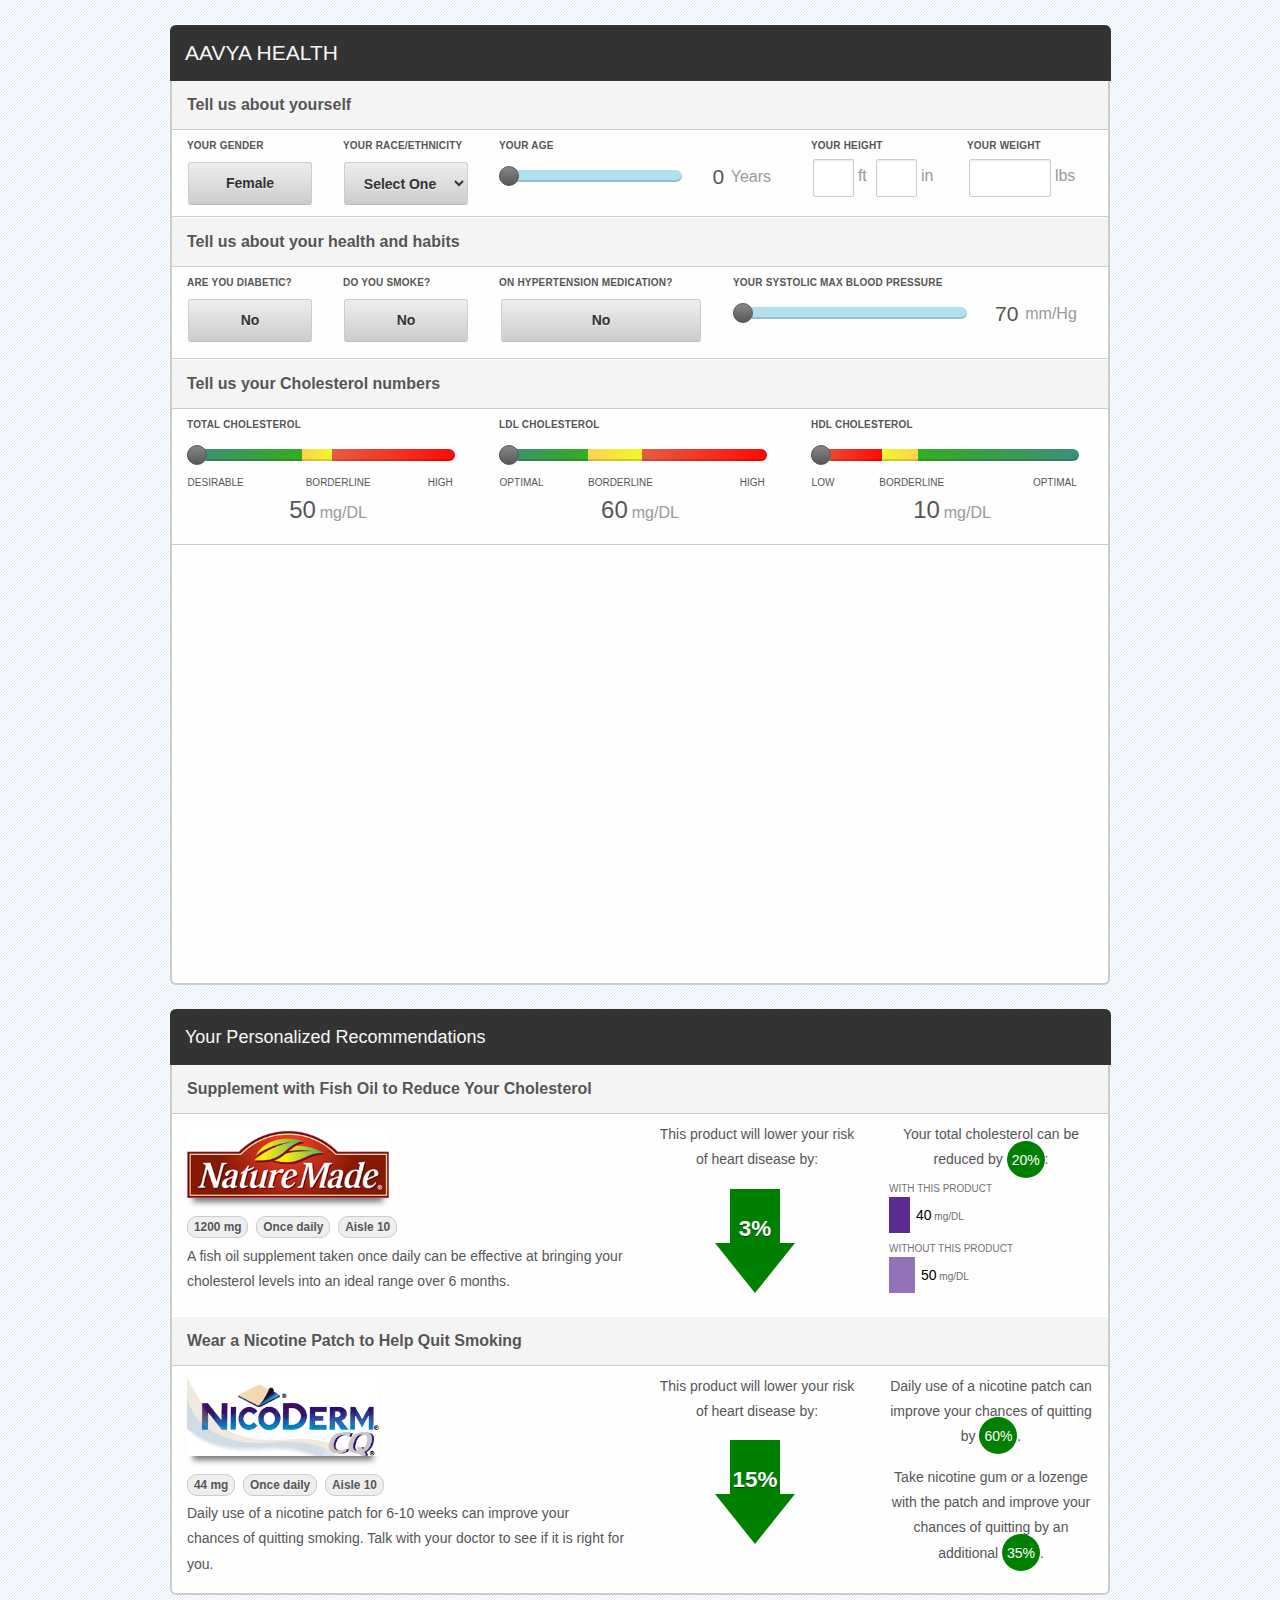
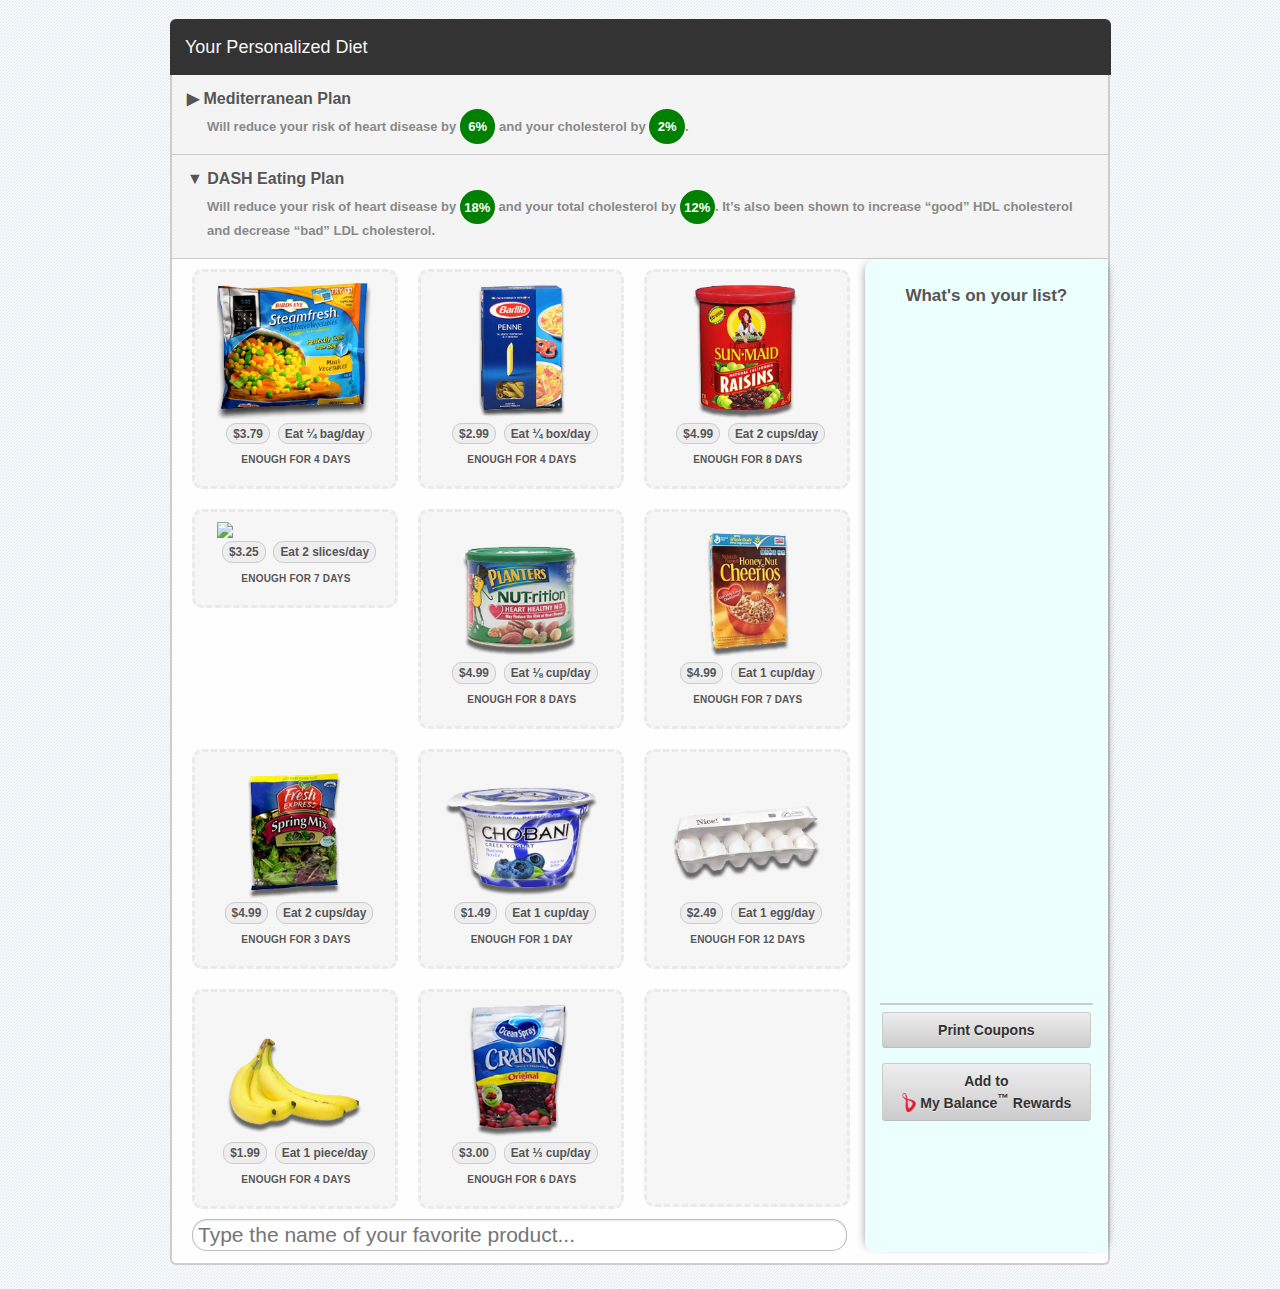
==== index-new.html @ 197fc244 "Multiple changes" ====
<!doctype html>
<html lang="en">
<head>
    <meta charset="utf-8">
    <meta name="viewport" content="width=device-width">
    <title>Aavya Health</title>
    <link rel="stylesheet" href="css/foundation1.css">
    <link rel="stylesheet" href="css/TangleKit.css">
    <link rel="stylesheet" href="css/typography.css">
</head>
<body>
    <div class="row">
        <div class="twelve columns" id="info">
            <div class="row meta">
                <h1 class="twelve columns" style="width:100.5%">Aavya Health</h1>
                <h3 class="twelve columns">Tell us about yourself</h3>
                <div class="two columns gender">
                    <h6>Your Gender</h6>
                    <p class="tac">
                        <span class="TKToggle TKSwitch" data-var="gender">
                            <span>Male</span>
                            <span>Female</span>
                        </span>
                    </p>
                </div>
                <div class="two columns ethnicity">
                    <h6>Your Race/Ethnicity</h6>
                    <select class="TKToggle TKDropDown">
                        <option value="">Select One</option>
                        <option value="caucasian">White/Caucasian</option>
                        <option value="black">Black/African American</option>
                        <option value="asianindian">Asian Indian</option>
                        <option value="japanese">Japanese</option>
                        <option value="chinese">Chinese</option>
                        <option value="korean">Korean</option>
                        <option value="amerindian">American Indian or Alaska Native</option>
                        <option value="nathawaiian">Native Hawaiian</option>
                        <option value="guamchom">Guamanian or Chamorro</option>
                    </select>
                </div>
                <div class="four columns age">
                    <h6>Your Age</h6>
                    <div id="aslider" class="slider">
                        <div class="knob"></div>
                    </div>
                    <span id="age" data-var="age">42</span><span class="gray">Years</span>
                </div>
                <div class="two columns height">
                    <h6>Your Height</h6>
                    <p class="six columns">
                        <span data-var="ht-ft" class="TKNumberField htft"> <span class="dim6" style="position:relative;top:-8px">ft</span></span>
                    </p>
                    <p class="six columns">
                        <span data-var="ht-in" class="TKNumberField htin"> <span class="dim6" style="position:relative;top:-8px">in</span></span>
                    </p>
                </div>
                <div class="two column weight">
                    <h6>Your Weight</h6>
                    <p>
                        <span data-var="wt" class="TKNumberField wt"> <span class="dim6" style="position:relative;top:-8px">lbs</span></span>
                    </p>
                </div>
            </div>

            <div class="row health-meta">
                <h3 class="twelve columns">Tell us about your health and habits</h3>
                <div class="two columns diabetic">
                    <h6>Are you Diabetic?</h6>
                    <p class="tac">
                        <span class="TKToggle TKSwitch" data-var="diabetic">
                            <span>No</span>
                            <span>Yes</span>
                        </span>
                    </p>
                </div>
                <div class="two columns smoker">
                    <h6>Do you Smoke?</h6>
                    <p class="tac">
                        <span class="TKToggle TKSwitch" data-var="smoker">
                            <span>No</span>
                            <span>Yes</span>
                        </span>
                    </p>
                </div>
                <div class="three columns medication">
                    <h6>On Hypertension medication?</h6>
                    <p class="tac">
                        <span class="TKToggle TKSwitch" data-var="bptreated">
                            <span>No</span>
                            <span>Yes</span>
                        </span>
                    </p>
                </div>
                <div class="five columns maxbp">
                    <h6>Your Systolic Max Blood Pressure</h6>
                    <div id="bslider" class="slider">
                        <div class="knob"></div>
                    </div>
                    <span id="bp" data-var="bp">120</span><span class="gray">mm/Hg</span>
                </div>
            </div>

            <div class="row cholesterol-meta">
                <h3 class="twelve columns">Tell us your Cholesterol numbers</h3>
                <div class="four columns t-chol">
                    <h6>Total Cholesterol</h6>
                    <div class="slider" id="tslider">
                        <div class="knob"></div>
                        <div class="al">
                            <p>Desirable</p>
                        </div>
                        <div class="tb">
                            <p>Borderline</p>
                        </div>
                        <div class="ar">
                            <p>High</p>
                        </div>
                    </div>
                    <p class="tac">
                        <span data-var="totalchol" id="tchol">81</span>
                        <span class="dim6">mg/DL</span>
                    </p>
                </div>
                <div class="four columns ldl">
                    <h6>LDL Cholesterol</h6>
                    <div class="slider" id="lslider">
                        <div class="knob"></div>
                        <div class="al">
                            <p>Optimal</p>
                        </div>
                        <div class="lb">
                            <p>Borderline</p>
                        </div>
                        <div class="ar">
                            <p>High</p>
                        </div>
                    </div>
                    <p class="tac">
                        <span data-var="ldl" id="lchol">81</span>
                        <span class="dim6">mg/DL</span>
                    </p>
                </div>
                <div class="four columns hdl">
                    <h6>HDL Cholesterol</h6>
                    <div class="slider" id="hslider">
                        <div class="knob"></div>
                        <div class="ar">
                            <p>Optimal</p>
                        </div>
                        <div class="hb">
                            <p>Borderline</p>
                        </div>
                        <div class="al">
                            <p>Low</p>
                        </div>
                    </div>
                    <p class="tac">
                        <span data-var="hdl" id="hchol">81</span>
                        <span class="dim6">mg/DL</span>
                    </p>
                </div>
            </div>
            <div class="row results" id="theresults">
                <h3 class="twelve columns">Your Health Results</h3>
                <div class="twelve columns">
                    <div class="row">
                        <div class="seven columns centered">
                            <p class="subheading tac">You have a <span data-var="risk"></span>% risk of having a heart attack or stroke in the next 10 years.</p>
                            <div class="round MWScaledown" data-var="radius">
                                <div id="risk" class="MWScaleup" data-var="fsize">
                                  <span data-var="risk">%</span>
                                </div>
                            </div>
                        </div>
                    </div><!-- /.row -->
                    <div class="row mtl recos">
                        <div class="three columns lowrisk">
                            <div id="bpr" class="habits">
                                <h6>Your risk would be:</h6>
                                <div class="round MWScaledown" data-var="bpradius">
                                    <div id="bprisk" class="MWScaleup" data-var="bpfsize">
                                        <span data-var="bprisk">%</span>
                                    </div>
                                </div>
                                <p class="tac mtl">If you lower your blood pressure.</p>
                                <p class="tac">Alcohol increases blood pressure. Limit alcohol intake to one or two drinks per day</p>
                            </div>
                        </div>
                        <div class="three columns lowrisk">
                            <div id="chr" class="habits">
                                <h6>Your risk would be:</h6>
                                <div class="round MWScaledown" data-var="chradius">
                                    <div id="chrisk" class="MWScaleup" data-var="chfsize">
                                        <span data-var="chrisk">%</span>
                                    </div>
                                </div>
                                <p class="tac mtl">If you lower your cholesterol.</p>
                                <p class="tac">High cholesterol can cause plaques to develop in your blood vessels, increasing the risk of a heart attack or stroke. You can control your cholesterol with diet and medications.</p>
                            </div>
                        </div>
                        <div class="three columns lowrisk">
                            <div id="t3r" class="habits">
                                <h6>Your risk would be:</h6>
                                <div class="round MWScaledown" data-var="t3radius">
                                    <div id="t3risk" class="MWScaleup" data-var="t3fsize">
                                        <span data-var="t3risk">%</span>
                                    </div>
                                </div>
                                <p class="tac mtl">Exercising 4 times a week can help you lose weight, which will help reduce your blood pressure.</p>
                            </div>
                        </div>
                        <div class="three columns lowrisk">
                            <div id="nsr" class="habits">
                                <h6>Your risk would be:</h6>
                                    <div class="round MWScaledown" data-var="nsradius">
                                    <div id="nsrisk" class="MWScaleup" data-var="nsfsize">
                                        <span data-var="nsrisk">%</span>
                                    </div>
                                </div>
                                <p class="tac mtl">If you quit smoking.</p>
                                <p class="tac">Cigarette smoke contains chemicals that directly damage your blood vessels. This damage places you at a greater risk of heart attack or stroke.</p>
                            </div>
                        </div>
                    </div><!-- /.row -->
                </div>
            </div><!-- /.results -->
            <div class="row stack-up" id="stackup">
                <h3 class="twelve columns">Here&rsquo;s how you stack up against people your age</h3>
                <div class="twelve columns">
                    <div class="four columns tc">
                        <h6>Total Cholesterol</h6>
                    </div>
                    <div class="four columns lc">
                        <h6>LDL Cholesterol</h6>
                    </div>
                    <div class="four columns hc">
                        <h6>HDL Cholesterol</h6>
                    </div>
                </div>
            </div><!-- /.stack-up -->
        </div>
    </div>
    <div class="row">
        <div class="twelve columns">
            <div class="row">
                <h2 class="twelve columns" style="width:100.5%">Your Personalized Recommendations</h2>
                <h3 class="twelve columns">Supplement with Fish Oil to Reduce Your Cholesterol</h3>
                <div class="twelve columns personal-reco">
                    <div class="row">
                        <div class="six columns">
                            <div class="brand-logo">
                                <img src="img/brands/nature_made.png" width="202" class="box-shadow" />
                            </div>
                            <div class="brand-info">
                                <span class="chiclet bold">1200 mg</span>
                                <span class="chiclet bold">Once daily</span>
                                <span class="chiclet bold">Aisle 10</span>
                            </div>
                            <p>A fish oil supplement taken once daily can be effective at bringing your cholesterol levels into an ideal range over 6 months.</p>
                        </div>
                        <div class="three columns tac">
                            <p>This product will lower your risk of heart disease by:</p>
                            <div class="arrow">
                                <div class="risk-down"></div>
                                <div class="risk-arrow-text">3%</div>
                                <div class="risk-arrow-down"></div>
                            </div>
                        </div>
                        <div class="three columns tac">
                            <p>Your total cholesterol can be reduced by <span class="risk-circle low">20%</span>:</p>
                            <div class="rs"></div>
                        </div>
                    </div>
                </div>
                <h3 class="twelve columns">Wear a Nicotine Patch to Help Quit Smoking</h3>
                <div class="twelve columns personal-reco">
                    <div class="row">
                        <div class="six columns">
                            <div class="brand-logo">
                                <img src="img/brands/nicoderm_cq.gif" width="192" class="box-shadow"/>
                            </div>
                            <div class="brand-info">
                                <span class="chiclet bold">44 mg</span>
                                <span class="chiclet bold">Once daily</span>
                                <span class="chiclet bold">Aisle 10</span>
                            </div>
                            <p>Daily use of a nicotine patch for 6-10 weeks can improve your chances of quitting smoking. Talk with your doctor to see if it is right for you.</p>
                        </div>
                        <div class="three columns tac">
                            <p>This product will lower your risk of heart disease by:</p>
                            <div class="arrow">
                                <div class="risk-down"></div>
                                <div class="risk-arrow-text">15%</div>
                                <div class="risk-arrow-down"></div>
                            </div>
                        </div>
                        <div class="three columns tac">
                            <p>Daily use of a nicotine patch can improve your chances of quitting by <span class="risk-circle low">60%</span>.</p>
                            <p>Take nicotine gum or a lozenge with the patch and improve your chances of quitting by an additional <span class="risk-circle low">35%</span>.</p>
                        </div>
                    </div>
                </div>
            </div><!-- /.row -->
        </div>
    </div>

    <!-- Diet Section -->
    <div class="row">
        <div class="twelve columns">
            <div class="row">
                <h2 class="twelve columns" style="width:100.5%">Your Personalized Diet</h2>
                <h3 class="twelve columns"> &#9654; Mediterranean Plan<br/><p class="diet-benefit">Will reduce your risk of heart disease by <span class="risk-circle-single low">6%</span> and your cholesterol by <span class="risk-circle-single low">2%</span>.</p></h3> 
                <h3 class="twelve columns"> &#9660; DASH Eating Plan<br/><p class="diet-benefit">Will reduce your risk of heart disease by <span class="risk-circle low">18%</span> and your total cholesterol by <span class="risk-circle low">12%</span>. It’s also been shown to increase “good” HDL cholesterol and decrease “bad” LDL cholesterol.</p></h3>
                <div class="twelve columns personal-reco">
                    <div class="row">
                        <div class="columns product-box">
                            <img class="food-product" src="img/products/birdseye_frozenVeg.png"/>
                            <div class="center">
                                <span class="chiclet bold">$3.79</span>
                                <span class="chiclet bold">Eat &frac14; bag/day</span>
                            </div>
                            <h6 class="center daily-allow">Enough for 4 days</h6>
                        </div>
                        <div class="columns product-box">
                            <img class="food-product" src="img/products/barilla_pennePasta.png"/>
                            <div class="center">
                                <span class="chiclet bold">$2.99</span>
                                <span class="chiclet bold">Eat &frac14; box/day</span>
                            </div>
                            <h6 class="center daily-allow">Enough for 4 days</h6>
                        </div>
                        <div class="columns product-box">
                            <img class="food-product" src="img/products/sunmaid_raisins.png"/>
                            <div class="center">
                                <span class="chiclet bold">$4.99</span>
                                <span class="chiclet bold">Eat 2 cups/day</span>
                            </div>
                            <h6 class="center daily-allow">Enough for 8 days</h6>
                        </div>
                        <div class="columns diet-side">
                            <div class="diet-sidebar-section">
                                <h5 class="center" style="padding-bottom:0">What's on your list?</h5>
                                <div id="diet-charts">      
                                </div>
                                <div id="sodium-chart">
                                </div>
                            </div>
                            <div class="diet-sidebar-section">
                                
                                    <span id="printbtn" class="TKToggle" data-var="">
                                        <span style="display: inline;">Print Coupons</span>
                                    </span>
                                    <span id="rewardbutton" class="TKToggle" data-var="">
                                        <span style="display: inline;">Add to<br/><img class="button-img" src="img/brands/walgreens-balance.png" width=15/> My Balance<sup>&#0153;</sup> Rewards</span>

                                    </span>
                              
                            </div>
                        </div>
                    </div>
                    <div class="row">
                        <div class="columns product-box">
                            <img class="food-product" src="img/products/saralee_wholeWheat.png"/>
                            <div class="center">
                                <span class="chiclet bold">$3.25</span>
                                <span class="chiclet bold">Eat 2 slices/day</span>
                            </div>
                            <h6 class="center daily-allow">Enough for 7 days</h6>
                        </div>
                        <div class="columns product-box">
                            <img class="food-product" src="img/products/planters_nutTrition.png"/>
                            <div class="center">
                                <span class="chiclet bold">$4.99</span>
                                <span class="chiclet bold">Eat &frac18; cup/day</span>
                            </div>
                            <h6 class="center daily-allow">Enough for 8 days</h6>
                        </div>
                        <div class="columns product-box">
                            <img class="food-product" src="img/products/honeynutcheerios.png"/>
                            <div class="center">
                                <span class="chiclet bold">$4.99</span>
                                <span class="chiclet bold">Eat 1 cup/day</span>
                            </div>
                            <h6 class="center daily-allow">Enough for 7 days</h6>
                        </div>
                        <div class="columns"></div>
                    </div>
                    <div class="row">
                        <div class="columns product-box">
                            <img class="food-product" src="img/products/freshExpress_springMix.png"/>
                            <div class="center">
                                <span class="chiclet bold">$4.99</span>
                                <span class="chiclet bold">Eat 2 cups/day</span>
                            </div>
                            <h6 class="center daily-allow">Enough for 3 days</h6>
                        </div>
                        <div class="columns product-box">
                            <img class="food-product" src="img/products/chobani_greekYogurt.png"/>
                            <div class="center">
                                <span class="chiclet bold">$1.49</span>
                                <span class="chiclet bold">Eat 1 cup/day</span>
                            </div>
                            <h6 class="center daily-allow">Enough for 1 day</h6>
                        </div>
                        <div class="columns product-box">
                            <img class="food-product" src="img/products/eggs.png"/>
                            <div class="center">
                                <span class="chiclet bold">$2.49</span>
                                <span class="chiclet bold">Eat 1 egg/day</span>
                            </div>
                            <h6 class="center daily-allow">Enough for 12 days</h6>
                        </div>
                        <div class="columns"></div>
                    </div>
                    <div class="row">
                        <div class="columns product-box">
                            <img class="food-product" src="img/products/bananas.png"/>
                            <div class="center">
                                <span class="chiclet bold">$1.99</span>
                                <span class="chiclet bold">Eat 1 piece/day</span>
                            </div>
                            <h6 class="center daily-allow">Enough for 4 days</h6>
                        </div>
                        <div class="columns product-box">
                            <img class="food-product" src="img/products/oceanSpray_craisins.png"/>
                            <div class="center">
                                <span class="chiclet bold">$3.00</span>
                                <span class="chiclet bold">Eat &frac13; cup/day</span>
                            </div>
                            <h6 class="center daily-allow">Enough for 6 days</h6>
                        </div>
                        <div class="columns product-box prod-placeholder">
                            
                        </div>
                        <div class="columns"></div>
                    </div>
                    <div class="row">
                        <input type="text" id="autoproduct" name"autoproduct" placeholder="Type the name of your favorite product..."/>
                    </div>
                </div>
                </div>
            </div><!-- /.row -->
        </div>
    </div>

    <!-- Included JS Files -->
    <script src="js/Tangle.js"></script>
    <script src="js/mootools.js"></script>
    <script src="js/scrollspy.js"></script>
    <script src="js/Class.Binds.js"></script>
    <script src="js/Drag/Drag.js"></script>
    <script src="js/Drag/Drag.Move.js"></script>
    <script src="js/Drag/Slider.js"></script>
    <script src="js/Drag/Sortables.js"></script>
    <script src="js/Element.Measure.js"></script>
    <script src="js/Mdrag.js"></script>
    <script src="js/Mslider.js"></script>
    <script src="js/sprintf.js"></script>
    <script src="js/BVTouchable.js"></script>
    <script src="js/TangleKit.js"></script>
    <script src="js/d3.v2.min.js"></script>
    <script src="js/aavya.js"></script>
</body>
</html>
---- css/foundation1.css ----
* {
  -webkit-box-sizing: border-box;
  -moz-box-sizing: border-box;
  box-sizing: border-box;
}

html {
  font-size: 62.5%;
}

body {
  /* background: url('http://www.baselineme.com/8') center top repeat #fdfdfd; */
  background: url("[data-uri]") repeat transparent;
  font-family: "Helvetica Neue", "HelveticaNeue", Helvetica, Arial, "Lucida Grande", sans-serif;
  font-size: 16px;
  font-size: 1.6 rem;
  line-height: 1.3;
  color: #555;
  position: relative;
  -webkit-font-smoothing: antialiased;
}

a {
  color: #2ba6cb;
  text-decoration: none;
  line-height: inherit;
}

a:hover {
  color: #2795b6;
}

a:focus {
  color: #2ba6cb;
  outline: none;
}

p a, p a:visited {
  line-height: inherit;
}

.left {
  float: left;
}

.right {
  float: right;
}

.text-left {
  text-align: left;
}

.text-right {
  text-align: right;
}

.text-center {
  text-align: center;
}

.hide {
  display: none;
}

.highlight {
  background: #ffff99;
}

#googlemap img, object, embed {
  max-width: none;
}

#map_canvas embed {
  max-width: none;
}

#map_canvas img {
  max-width: none;
}

#map_canvas object {
  max-width: none;
}

body, div, dl, dt, dd, ul, ol, li, h1, h2, h3, h4, h5, h6, pre, form, fieldset, p, blockquote, th, td {
  margin: 0;
  padding: 0;
  font-size: 14px;
}

p {
  font-size: 14px;
  line-height: 1.8;
  margin-bottom: 17px;
}

p.lead {
  font-size: 17.5px;
  line-height: 1.6;
  margin-bottom: 17px;
}

p img.left, p img {
  margin: 17px;
  margin-left: 0;
}

p img.right {
  margin: 17px;
  margin-right: 0;
}

aside p {
  font-size: 13px;
  line-height: 1.35;
  font-style: italic;
}

h1, h2, h3, h4, h5, h6 {
  text-rendering: optimizeLegibility;
  line-height: 1.1;
  margin-bottom: 14px;
  margin-top: 14px;
}

h1 small, h2 small, h3 small, h4 small, h5 small, h6 small {
  font-size: 60%;
  color: #888;
  line-height: 0;
}

h1 {
  font-size: 44px;
}

h2 {
  font-size: 37px;
}

h3 {
  font-size: 27px;
}

h4 {
  font-size: 23px;
}

h5 {
  font-size: 17px;
}

h6 {
  font-size: 14px;
}

hr {
  border: solid #ddd;
  border-width: 1px 0 0;
  clear: both;
  margin: 22px 0 21px;
  height: 0;
}

.subheader {
  line-height: 1.3;
  color: #777;
  font-weight: 300;
  margin-bottom: 17px;
}

em, i {
  font-style: italic;
  line-height: inherit;
}

strong, b {
  font-weight: bold;
  line-height: inherit;
}

small {
  font-size: 60%;
  line-height: inherit;
}

code {
  font-weight: bold;
  background: #ffff99;
}

/* Lists ---------------------- */
/* line 43, /var/www/foundation_generator/shared/bundle/ruby/1.9.1/bundler/gems/foundation-a6e45645cf38/stylesheets/foundation/typography.scss */
ul, ol {
  font-size: 14px;
  line-height: 1.6;
  margin-bottom: 17px;
  list-style-position: inside;
}

/* line 44, /var/www/foundation_generator/shared/bundle/ruby/1.9.1/bundler/gems/foundation-a6e45645cf38/stylesheets/foundation/typography.scss */
ul.square, ul.circle, ul.disc {
  margin-left: 17px;
}

/* line 45, /var/www/foundation_generator/shared/bundle/ruby/1.9.1/bundler/gems/foundation-a6e45645cf38/stylesheets/foundation/typography.scss */
ul.square {
  list-style-type: square;
}

/* line 46, /var/www/foundation_generator/shared/bundle/ruby/1.9.1/bundler/gems/foundation-a6e45645cf38/stylesheets/foundation/typography.scss */
ul.circle {
  list-style-type: circle;
}

/* line 47, /var/www/foundation_generator/shared/bundle/ruby/1.9.1/bundler/gems/foundation-a6e45645cf38/stylesheets/foundation/typography.scss */
ul.disc {
  list-style-type: disc;
}

/* line 48, /var/www/foundation_generator/shared/bundle/ruby/1.9.1/bundler/gems/foundation-a6e45645cf38/stylesheets/foundation/typography.scss */
ul.no-bullet {
  list-style: none;
}

/* line 49, /var/www/foundation_generator/shared/bundle/ruby/1.9.1/bundler/gems/foundation-a6e45645cf38/stylesheets/foundation/typography.scss */
ul.large li {
  line-height: 21px;
}

/* Blockquotes ---------------------- */
/* line 52, /var/www/foundation_generator/shared/bundle/ruby/1.9.1/bundler/gems/foundation-a6e45645cf38/stylesheets/foundation/typography.scss */
blockquote, blockquote p {
  line-height: 1.5;
  color: #777;
}

/* line 53, /var/www/foundation_generator/shared/bundle/ruby/1.9.1/bundler/gems/foundation-a6e45645cf38/stylesheets/foundation/typography.scss */
blockquote {
  margin: 0 0 17px;
  padding: 9px 20px 0 19px;
  border-left: 1px solid #ddd;
}

/* line 54, /var/www/foundation_generator/shared/bundle/ruby/1.9.1/bundler/gems/foundation-a6e45645cf38/stylesheets/foundation/typography.scss */
blockquote cite {
  display: block;
  font-size: 13px;
  color: #555;
}

/* line 55, /var/www/foundation_generator/shared/bundle/ruby/1.9.1/bundler/gems/foundation-a6e45645cf38/stylesheets/foundation/typography.scss */
blockquote cite:before {
  content: "\2014 \0020";
}

/* line 56, /var/www/foundation_generator/shared/bundle/ruby/1.9.1/bundler/gems/foundation-a6e45645cf38/stylesheets/foundation/typography.scss */
blockquote cite a, blockquote cite a:visited {
  color: #555;
}

/* line 58, /var/www/foundation_generator/shared/bundle/ruby/1.9.1/bundler/gems/foundation-a6e45645cf38/stylesheets/foundation/typography.scss */
abbr, acronym {
  text-transform: uppercase;
  font-size: 90%;
  color: #222;
  border-bottom: 1px solid #ddd;
  cursor: help;
}

/* line 59, /var/www/foundation_generator/shared/bundle/ruby/1.9.1/bundler/gems/foundation-a6e45645cf38/stylesheets/foundation/typography.scss */
abbr {
  text-transform: none;
}

/*
 * Print styles.
 *
 * Inlined to avoid required HTTP connection: www.phpied.com/delay-loading-your-print-css/
 * Credit to Paul Irish and HTML5 Boilerplate (html5boilerplate.com)
*/
/* line 67, /var/www/foundation_generator/shared/bundle/ruby/1.9.1/bundler/gems/foundation-a6e45645cf38/stylesheets/foundation/typography.scss */
.print-only {
  display: none !important;
}

@media print {
  /* line 69, /var/www/foundation_generator/shared/bundle/ruby/1.9.1/bundler/gems/foundation-a6e45645cf38/stylesheets/foundation/typography.scss */
  * {
    background: transparent !important;
    color: black !important;
    box-shadow: none !important;
    text-shadow: none !important;
    filter: none !important;
    -ms-filter: none !important;
  }

  /* Black prints faster: h5bp.com/s */
  /* line 70, /var/www/foundation_generator/shared/bundle/ruby/1.9.1/bundler/gems/foundation-a6e45645cf38/stylesheets/foundation/typography.scss */
  a, a:visited {
    text-decoration: underline;
  }

  /* line 71, /var/www/foundation_generator/shared/bundle/ruby/1.9.1/bundler/gems/foundation-a6e45645cf38/stylesheets/foundation/typography.scss */
  a[href]:after {
    content: " (" attr(href) ")";
  }

  /* line 72, /var/www/foundation_generator/shared/bundle/ruby/1.9.1/bundler/gems/foundation-a6e45645cf38/stylesheets/foundation/typography.scss */
  abbr[title]:after {
    content: " (" attr(title) ")";
  }

  /* line 73, /var/www/foundation_generator/shared/bundle/ruby/1.9.1/bundler/gems/foundation-a6e45645cf38/stylesheets/foundation/typography.scss */
  .ir a:after, a[href^="javascript:"]:after, a[href^="#"]:after {
    content: "";
  }

  /* Don't show links for images, or javascript/internal links */
  /* line 74, /var/www/foundation_generator/shared/bundle/ruby/1.9.1/bundler/gems/foundation-a6e45645cf38/stylesheets/foundation/typography.scss */
  pre, blockquote {
    border: 1px solid #999;
    page-break-inside: avoid;
  }

  /* line 75, /var/www/foundation_generator/shared/bundle/ruby/1.9.1/bundler/gems/foundation-a6e45645cf38/stylesheets/foundation/typography.scss */
  thead {
    display: table-header-group;
  }

  /* h5bp.com/t */
  /* line 76, /var/www/foundation_generator/shared/bundle/ruby/1.9.1/bundler/gems/foundation-a6e45645cf38/stylesheets/foundation/typography.scss */
  tr, img {
    page-break-inside: avoid;
  }

  /* line 77, /var/www/foundation_generator/shared/bundle/ruby/1.9.1/bundler/gems/foundation-a6e45645cf38/stylesheets/foundation/typography.scss */
  img {
    max-width: 100% !important;
  }

  @page {
    margin: 0.5cm;
}

  /* line 79, /var/www/foundation_generator/shared/bundle/ruby/1.9.1/bundler/gems/foundation-a6e45645cf38/stylesheets/foundation/typography.scss */
  p, h2, h3 {
    orphans: 3;
    widows: 3;
  }

  /* line 80, /var/www/foundation_generator/shared/bundle/ruby/1.9.1/bundler/gems/foundation-a6e45645cf38/stylesheets/foundation/typography.scss */
  h2, h3 {
    page-break-after: avoid;
  }

  /* line 81, /var/www/foundation_generator/shared/bundle/ruby/1.9.1/bundler/gems/foundation-a6e45645cf38/stylesheets/foundation/typography.scss */
  .hide-on-print {
    display: none !important;
  }

  /* line 82, /var/www/foundation_generator/shared/bundle/ruby/1.9.1/bundler/gems/foundation-a6e45645cf38/stylesheets/foundation/typography.scss */
  .print-only {
    display: block !important;
  }
}
/* The Grid ---------------------- */
/* line 7, /var/www/foundation_generator/shared/bundle/ruby/1.9.1/bundler/gems/foundation-a6e45645cf38/stylesheets/foundation/grid.scss */
.row {
  width: 940px;
  max-width: 100%;
  min-width: 767px;
  margin: 0 auto;
}
/* line 8, /var/www/foundation_generator/shared/bundle/ruby/1.9.1/bundler/gems/foundation-a6e45645cf38/stylesheets/foundation/grid.scss */
.row .row {
  width: auto;
  max-width: none;
  min-width: 0;
  margin: 0 -15px;
}
/* line 11, /var/www/foundation_generator/shared/bundle/ruby/1.9.1/bundler/gems/foundation-a6e45645cf38/stylesheets/foundation/grid.scss */
.row.collapse .column, .row.collapse .columns {
  padding: 0;
}
/* line 13, /var/www/foundation_generator/shared/bundle/ruby/1.9.1/bundler/gems/foundation-a6e45645cf38/stylesheets/foundation/grid.scss */
.row .row {
  width: auto;
  max-width: none;
  min-width: 0;
  margin: 0 -15px;
}
/* line 14, /var/www/foundation_generator/shared/bundle/ruby/1.9.1/bundler/gems/foundation-a6e45645cf38/stylesheets/foundation/grid.scss */
.row .row.collapse {
  margin: 0;
}

/* line 18, /var/www/foundation_generator/shared/bundle/ruby/1.9.1/bundler/gems/foundation-a6e45645cf38/stylesheets/foundation/grid.scss */
.column, .columns {
  float: left;
  min-height: 1px;
  padding: 0 15px;
  position: relative;
}
/* line 19, /var/www/foundation_generator/shared/bundle/ruby/1.9.1/bundler/gems/foundation-a6e45645cf38/stylesheets/foundation/grid.scss */
.column.centered, .columns.centered {
  float: none;
  margin: 0 auto;
}

/* line 22, /var/www/foundation_generator/shared/bundle/ruby/1.9.1/bundler/gems/foundation-a6e45645cf38/stylesheets/foundation/grid.scss */
[class*="column"] + [class*="column"]:last-child {
  float: right;
}

/* line 23, /var/www/foundation_generator/shared/bundle/ruby/1.9.1/bundler/gems/foundation-a6e45645cf38/stylesheets/foundation/grid.scss */
[class*="column"] + [class*="column"].end {
  float: left;
}

/* line 28, /var/www/foundation_generator/shared/bundle/ruby/1.9.1/bundler/gems/foundation-a6e45645cf38/stylesheets/foundation/grid.scss */
.row .one {
  width: 8.333%;
}

/* line 28, /var/www/foundation_generator/shared/bundle/ruby/1.9.1/bundler/gems/foundation-a6e45645cf38/stylesheets/foundation/grid.scss */
.row .two {
  width: 16.667%;
}

/* line 28, /var/www/foundation_generator/shared/bundle/ruby/1.9.1/bundler/gems/foundation-a6e45645cf38/stylesheets/foundation/grid.scss */
.row .three {
  width: 25%;
}

/* line 28, /var/www/foundation_generator/shared/bundle/ruby/1.9.1/bundler/gems/foundation-a6e45645cf38/stylesheets/foundation/grid.scss */
.row .four {
  width: 33.333%;
}

/* line 28, /var/www/foundation_generator/shared/bundle/ruby/1.9.1/bundler/gems/foundation-a6e45645cf38/stylesheets/foundation/grid.scss */
.row .five {
  width: 41.667%;
}

/* line 28, /var/www/foundation_generator/shared/bundle/ruby/1.9.1/bundler/gems/foundation-a6e45645cf38/stylesheets/foundation/grid.scss */
.row .six {
  width: 50%;
}

/* line 28, /var/www/foundation_generator/shared/bundle/ruby/1.9.1/bundler/gems/foundation-a6e45645cf38/stylesheets/foundation/grid.scss */
.row .seven {
  width: 58.333%;
}

/* line 28, /var/www/foundation_generator/shared/bundle/ruby/1.9.1/bundler/gems/foundation-a6e45645cf38/stylesheets/foundation/grid.scss */
.row .eight {
  width: 66.667%;
}

/* line 28, /var/www/foundation_generator/shared/bundle/ruby/1.9.1/bundler/gems/foundation-a6e45645cf38/stylesheets/foundation/grid.scss */
.row .nine {
  width: 75%;
}

/* line 28, /var/www/foundation_generator/shared/bundle/ruby/1.9.1/bundler/gems/foundation-a6e45645cf38/stylesheets/foundation/grid.scss */
.row .ten {
  width: 83.333%;
}

/* line 28, /var/www/foundation_generator/shared/bundle/ruby/1.9.1/bundler/gems/foundation-a6e45645cf38/stylesheets/foundation/grid.scss */
.row .eleven {
  width: 91.667%;
}

/* line 28, /var/www/foundation_generator/shared/bundle/ruby/1.9.1/bundler/gems/foundation-a6e45645cf38/stylesheets/foundation/grid.scss */
.row .twelve {
  width: 100%;
}

/* line 35, /var/www/foundation_generator/shared/bundle/ruby/1.9.1/bundler/gems/foundation-a6e45645cf38/stylesheets/foundation/grid.scss */
.row .offset-by-one {
  margin-left: 8.333%;
}

/* line 35, /var/www/foundation_generator/shared/bundle/ruby/1.9.1/bundler/gems/foundation-a6e45645cf38/stylesheets/foundation/grid.scss */
.row .offset-by-two {
  margin-left: 16.667%;
}

/* line 35, /var/www/foundation_generator/shared/bundle/ruby/1.9.1/bundler/gems/foundation-a6e45645cf38/stylesheets/foundation/grid.scss */
.row .offset-by-three {
  margin-left: 25%;
}

/* line 35, /var/www/foundation_generator/shared/bundle/ruby/1.9.1/bundler/gems/foundation-a6e45645cf38/stylesheets/foundation/grid.scss */
.row .offset-by-four {
  margin-left: 33.333%;
}

/* line 35, /var/www/foundation_generator/shared/bundle/ruby/1.9.1/bundler/gems/foundation-a6e45645cf38/stylesheets/foundation/grid.scss */
.row .offset-by-five {
  margin-left: 41.667%;
}

/* line 35, /var/www/foundation_generator/shared/bundle/ruby/1.9.1/bundler/gems/foundation-a6e45645cf38/stylesheets/foundation/grid.scss */
.row .offset-by-six {
  margin-left: 50%;
}

/* line 35, /var/www/foundation_generator/shared/bundle/ruby/1.9.1/bundler/gems/foundation-a6e45645cf38/stylesheets/foundation/grid.scss */
.row .offset-by-seven {
  margin-left: 58.333%;
}

/* line 35, /var/www/foundation_generator/shared/bundle/ruby/1.9.1/bundler/gems/foundation-a6e45645cf38/stylesheets/foundation/grid.scss */
.row .offset-by-eight {
  margin-left: 66.667%;
}

/* line 35, /var/www/foundation_generator/shared/bundle/ruby/1.9.1/bundler/gems/foundation-a6e45645cf38/stylesheets/foundation/grid.scss */
.row .offset-by-nine {
  margin-left: 75%;
}

/* line 35, /var/www/foundation_generator/shared/bundle/ruby/1.9.1/bundler/gems/foundation-a6e45645cf38/stylesheets/foundation/grid.scss */
.row .offset-by-ten {
  margin-left: 83.333%;
}

/* line 41, /var/www/foundation_generator/shared/bundle/ruby/1.9.1/bundler/gems/foundation-a6e45645cf38/stylesheets/foundation/grid.scss */
.push-two {
  left: 16.667%;
}

/* line 42, /var/www/foundation_generator/shared/bundle/ruby/1.9.1/bundler/gems/foundation-a6e45645cf38/stylesheets/foundation/grid.scss */
.pull-two {
  right: 16.667%;
}

/* line 41, /var/www/foundation_generator/shared/bundle/ruby/1.9.1/bundler/gems/foundation-a6e45645cf38/stylesheets/foundation/grid.scss */
.push-three {
  left: 25%;
}

/* line 42, /var/www/foundation_generator/shared/bundle/ruby/1.9.1/bundler/gems/foundation-a6e45645cf38/stylesheets/foundation/grid.scss */
.pull-three {
  right: 25%;
}

/* line 41, /var/www/foundation_generator/shared/bundle/ruby/1.9.1/bundler/gems/foundation-a6e45645cf38/stylesheets/foundation/grid.scss */
.push-four {
  left: 33.333%;
}

/* line 42, /var/www/foundation_generator/shared/bundle/ruby/1.9.1/bundler/gems/foundation-a6e45645cf38/stylesheets/foundation/grid.scss */
.pull-four {
  right: 33.333%;
}

/* line 41, /var/www/foundation_generator/shared/bundle/ruby/1.9.1/bundler/gems/foundation-a6e45645cf38/stylesheets/foundation/grid.scss */
.push-five {
  left: 41.667%;
}

/* line 42, /var/www/foundation_generator/shared/bundle/ruby/1.9.1/bundler/gems/foundation-a6e45645cf38/stylesheets/foundation/grid.scss */
.pull-five {
  right: 41.667%;
}

/* line 41, /var/www/foundation_generator/shared/bundle/ruby/1.9.1/bundler/gems/foundation-a6e45645cf38/stylesheets/foundation/grid.scss */
.push-six {
  left: 50%;
}

/* line 42, /var/www/foundation_generator/shared/bundle/ruby/1.9.1/bundler/gems/foundation-a6e45645cf38/stylesheets/foundation/grid.scss */
.pull-six {
  right: 50%;
}

/* line 41, /var/www/foundation_generator/shared/bundle/ruby/1.9.1/bundler/gems/foundation-a6e45645cf38/stylesheets/foundation/grid.scss */
.push-seven {
  left: 58.333%;
}

/* line 42, /var/www/foundation_generator/shared/bundle/ruby/1.9.1/bundler/gems/foundation-a6e45645cf38/stylesheets/foundation/grid.scss */
.pull-seven {
  right: 58.333%;
}

/* line 41, /var/www/foundation_generator/shared/bundle/ruby/1.9.1/bundler/gems/foundation-a6e45645cf38/stylesheets/foundation/grid.scss */
.push-eight {
  left: 66.667%;
}

/* line 42, /var/www/foundation_generator/shared/bundle/ruby/1.9.1/bundler/gems/foundation-a6e45645cf38/stylesheets/foundation/grid.scss */
.pull-eight {
  right: 66.667%;
}

/* line 41, /var/www/foundation_generator/shared/bundle/ruby/1.9.1/bundler/gems/foundation-a6e45645cf38/stylesheets/foundation/grid.scss */
.push-nine {
  left: 75%;
}

/* line 42, /var/www/foundation_generator/shared/bundle/ruby/1.9.1/bundler/gems/foundation-a6e45645cf38/stylesheets/foundation/grid.scss */
.pull-nine {
  right: 75%;
}

/* line 41, /var/www/foundation_generator/shared/bundle/ruby/1.9.1/bundler/gems/foundation-a6e45645cf38/stylesheets/foundation/grid.scss */
.push-ten {
  left: 83.333%;
}

/* line 42, /var/www/foundation_generator/shared/bundle/ruby/1.9.1/bundler/gems/foundation-a6e45645cf38/stylesheets/foundation/grid.scss */
.pull-ten {
  right: 83.333%;
}

/* line 45, /var/www/foundation_generator/shared/bundle/ruby/1.9.1/bundler/gems/foundation-a6e45645cf38/stylesheets/foundation/grid.scss */
img, object, embed {
  max-width: 100%;
  height: auto;
}

/* line 46, /var/www/foundation_generator/shared/bundle/ruby/1.9.1/bundler/gems/foundation-a6e45645cf38/stylesheets/foundation/grid.scss */
img {
  -ms-interpolation-mode: bicubic;
}

/* line 47, /var/www/foundation_generator/shared/bundle/ruby/1.9.1/bundler/gems/foundation-a6e45645cf38/stylesheets/foundation/grid.scss */
#map_canvas img, .map_canvas img {
  max-width: none!important;
}

/* Nicolas Gallagher's micro clearfix */
/* line 50, /var/www/foundation_generator/shared/bundle/ruby/1.9.1/bundler/gems/foundation-a6e45645cf38/stylesheets/foundation/grid.scss */
.row {
  *zoom: 1;
}
/* line 14, /var/www/foundation_generator/shared/bundle/ruby/1.9.1/bundler/gems/foundation-a6e45645cf38/stylesheets/foundation/_semantic-grid.scss */
.row:before, .row:after {
  content: "";
  display: table;
}
/* line 15, /var/www/foundation_generator/shared/bundle/ruby/1.9.1/bundler/gems/foundation-a6e45645cf38/stylesheets/foundation/_semantic-grid.scss */
.row:after {
  clear: both;
}

/* Mobile Grid and Overrides ---------------------- */
@media only screen and (max-width: 767px) {
  /* line 55, /var/www/foundation_generator/shared/bundle/ruby/1.9.1/bundler/gems/foundation-a6e45645cf38/stylesheets/foundation/grid.scss */
  body {
    -webkit-text-size-adjust: none;
    -ms-text-size-adjust: none;
    width: 100%;
    min-width: 0;
    margin-left: 0;
    margin-right: 0;
    padding-left: 0;
    padding-right: 0;
  }

  /* line 57, /var/www/foundation_generator/shared/bundle/ruby/1.9.1/bundler/gems/foundation-a6e45645cf38/stylesheets/foundation/grid.scss */
  .row {
    width: auto;
    min-width: 0;
    margin-left: 0;
    margin-right: 0;
  }

  /* line 58, /var/www/foundation_generator/shared/bundle/ruby/1.9.1/bundler/gems/foundation-a6e45645cf38/stylesheets/foundation/grid.scss */
  .column, .columns {
    width: auto !important;
    float: none;
  }

  /* line 59, /var/www/foundation_generator/shared/bundle/ruby/1.9.1/bundler/gems/foundation-a6e45645cf38/stylesheets/foundation/grid.scss */
  .column:last-child, .columns:last-child {
    float: none;
  }

  /* line 60, /var/www/foundation_generator/shared/bundle/ruby/1.9.1/bundler/gems/foundation-a6e45645cf38/stylesheets/foundation/grid.scss */
  [class*="column"] + [class*="column"]:last-child {
    float: none;
  }

  /* line 61, /var/www/foundation_generator/shared/bundle/ruby/1.9.1/bundler/gems/foundation-a6e45645cf38/stylesheets/foundation/grid.scss */
  .column:before, .columns:before, .column:after, .columns:after {
    content: "";
    display: table;
  }

  /* line 62, /var/www/foundation_generator/shared/bundle/ruby/1.9.1/bundler/gems/foundation-a6e45645cf38/stylesheets/foundation/grid.scss */
  .column:after, .columns:after {
    clear: both;
  }

  /* line 65, /var/www/foundation_generator/shared/bundle/ruby/1.9.1/bundler/gems/foundation-a6e45645cf38/stylesheets/foundation/grid.scss */
  .offset-by-one, .offset-by-two, .offset-by-three, .offset-by-four, .offset-by-five, .offset-by-six, .offset-by-seven, .offset-by-eight, .offset-by-nine, .offset-by-ten {
    margin-left: 0 !important;
  }

  /* line 66, /var/www/foundation_generator/shared/bundle/ruby/1.9.1/bundler/gems/foundation-a6e45645cf38/stylesheets/foundation/grid.scss */
  .push-two, .push-three, .push-four, .push-five, .push-six, .push-seven, .push-eight, .push-nine, .push-ten {
    left: auto;
  }

  /* line 67, /var/www/foundation_generator/shared/bundle/ruby/1.9.1/bundler/gems/foundation-a6e45645cf38/stylesheets/foundation/grid.scss */
  .pull-two, .pull-three, .pull-four, .pull-five, .pull-six, .pull-seven, .pull-eight, .pull-nine, .pull-ten {
    right: auto;
  }

  /* Mobile 4-column Grid */
  /* line 80, /var/www/foundation_generator/shared/bundle/ruby/1.9.1/bundler/gems/foundation-a6e45645cf38/stylesheets/foundation/grid.scss */
  .row .mobile-one {
    width: 25% !important;
    float: left;
    padding: 0 15px;
  }
  /* line 81, /var/www/foundation_generator/shared/bundle/ruby/1.9.1/bundler/gems/foundation-a6e45645cf38/stylesheets/foundation/grid.scss */
  .row .mobile-one:last-child {
    float: right;
  }
  /* line 84, /var/www/foundation_generator/shared/bundle/ruby/1.9.1/bundler/gems/foundation-a6e45645cf38/stylesheets/foundation/grid.scss */
  .row.collapse .mobile-one {
    padding: 0;
  }

  /* line 80, /var/www/foundation_generator/shared/bundle/ruby/1.9.1/bundler/gems/foundation-a6e45645cf38/stylesheets/foundation/grid.scss */
  .row .mobile-two {
    width: 50% !important;
    float: left;
    padding: 0 15px;
  }
  /* line 81, /var/www/foundation_generator/shared/bundle/ruby/1.9.1/bundler/gems/foundation-a6e45645cf38/stylesheets/foundation/grid.scss */
  .row .mobile-two:last-child {
    float: right;
  }
  /* line 84, /var/www/foundation_generator/shared/bundle/ruby/1.9.1/bundler/gems/foundation-a6e45645cf38/stylesheets/foundation/grid.scss */
  .row.collapse .mobile-two {
    padding: 0;
  }

  /* line 80, /var/www/foundation_generator/shared/bundle/ruby/1.9.1/bundler/gems/foundation-a6e45645cf38/stylesheets/foundation/grid.scss */
  .row .mobile-three {
    width: 75% !important;
    float: left;
    padding: 0 15px;
  }
  /* line 81, /var/www/foundation_generator/shared/bundle/ruby/1.9.1/bundler/gems/foundation-a6e45645cf38/stylesheets/foundation/grid.scss */
  .row .mobile-three:last-child {
    float: right;
  }
  /* line 84, /var/www/foundation_generator/shared/bundle/ruby/1.9.1/bundler/gems/foundation-a6e45645cf38/stylesheets/foundation/grid.scss */
  .row.collapse .mobile-three {
    padding: 0;
  }

  /* line 80, /var/www/foundation_generator/shared/bundle/ruby/1.9.1/bundler/gems/foundation-a6e45645cf38/stylesheets/foundation/grid.scss */
  .row .mobile-four {
    width: 100% !important;
    float: left;
    padding: 0 15px;
  }
  /* line 81, /var/www/foundation_generator/shared/bundle/ruby/1.9.1/bundler/gems/foundation-a6e45645cf38/stylesheets/foundation/grid.scss */
  .row .mobile-four:last-child {
    float: right;
  }
  /* line 84, /var/www/foundation_generator/shared/bundle/ruby/1.9.1/bundler/gems/foundation-a6e45645cf38/stylesheets/foundation/grid.scss */
  .row.collapse .mobile-four {
    padding: 0;
  }

  /* line 89, /var/www/foundation_generator/shared/bundle/ruby/1.9.1/bundler/gems/foundation-a6e45645cf38/stylesheets/foundation/grid.scss */
  .push-one-mobile {
    left: 25%;
  }

  /* line 90, /var/www/foundation_generator/shared/bundle/ruby/1.9.1/bundler/gems/foundation-a6e45645cf38/stylesheets/foundation/grid.scss */
  .pull-one-mobile {
    right: 25%;
  }

  /* line 89, /var/www/foundation_generator/shared/bundle/ruby/1.9.1/bundler/gems/foundation-a6e45645cf38/stylesheets/foundation/grid.scss */
  .push-two-mobile {
    left: 50%;
  }

  /* line 90, /var/www/foundation_generator/shared/bundle/ruby/1.9.1/bundler/gems/foundation-a6e45645cf38/stylesheets/foundation/grid.scss */
  .pull-two-mobile {
    right: 50%;
  }

  /* line 89, /var/www/foundation_generator/shared/bundle/ruby/1.9.1/bundler/gems/foundation-a6e45645cf38/stylesheets/foundation/grid.scss */
  .push-three-mobile {
    left: 75%;
  }

  /* line 90, /var/www/foundation_generator/shared/bundle/ruby/1.9.1/bundler/gems/foundation-a6e45645cf38/stylesheets/foundation/grid.scss */
  .pull-three-mobile {
    right: 75%;
  }
}
/* Block Grids ---------------------- */
/* These are 2-up, 3-up, 4-up and 5-up ULs, suited
for repeating blocks of content. Add 'mobile' to
them to switch them just like the layout grid
(one item per line) on phones

For IE7/8 compatibility block-grid items need to be
the same height. You can optionally uncomment the
lines below to support arbitrary height, but know
that IE7/8 do not support :nth-child.
-------------------------------------------------- */
/* line 107, /var/www/foundation_generator/shared/bundle/ruby/1.9.1/bundler/gems/foundation-a6e45645cf38/stylesheets/foundation/grid.scss */
.block-grid {
  display: block;
  overflow: hidden;
  padding: 0;
}
/* line 109, /var/www/foundation_generator/shared/bundle/ruby/1.9.1/bundler/gems/foundation-a6e45645cf38/stylesheets/foundation/grid.scss */
.block-grid > li {
  display: block;
  height: auto;
  float: left;
}

/* line 112, /var/www/foundation_generator/shared/bundle/ruby/1.9.1/bundler/gems/foundation-a6e45645cf38/stylesheets/foundation/grid.scss */
.block-grid.two-up {
  margin: 0 -15px;
}

/* line 113, /var/www/foundation_generator/shared/bundle/ruby/1.9.1/bundler/gems/foundation-a6e45645cf38/stylesheets/foundation/grid.scss */
.block-grid.two-up > li {
  width: 50%;
  padding: 0 15px 15px;
}

/*  .block-grid.two-up>li:nth-child(2n+1) {clear: left;} */
/* line 116, /var/www/foundation_generator/shared/bundle/ruby/1.9.1/bundler/gems/foundation-a6e45645cf38/stylesheets/foundation/grid.scss */
.block-grid.three-up {
  margin: 0 -12px;
}

/* line 117, /var/www/foundation_generator/shared/bundle/ruby/1.9.1/bundler/gems/foundation-a6e45645cf38/stylesheets/foundation/grid.scss */
.block-grid.three-up > li {
  width: 33.33%;
  padding: 0 12px 12px;
}

/*  .block-grid.three-up>li:nth-child(3n+1) {clear: left;} */
/* line 120, /var/www/foundation_generator/shared/bundle/ruby/1.9.1/bundler/gems/foundation-a6e45645cf38/stylesheets/foundation/grid.scss */
.block-grid.four-up {
  margin: 0 -10px;
}

/* line 121, /var/www/foundation_generator/shared/bundle/ruby/1.9.1/bundler/gems/foundation-a6e45645cf38/stylesheets/foundation/grid.scss */
.block-grid.four-up > li {
  width: 25%;
  padding: 0 10px 10px;
}

/*  .block-grid.four-up>li:nth-child(4n+1) {clear: left;} */
/* line 124, /var/www/foundation_generator/shared/bundle/ruby/1.9.1/bundler/gems/foundation-a6e45645cf38/stylesheets/foundation/grid.scss */
.block-grid.five-up {
  margin: 0 -8px;
}

/* line 125, /var/www/foundation_generator/shared/bundle/ruby/1.9.1/bundler/gems/foundation-a6e45645cf38/stylesheets/foundation/grid.scss */
.block-grid.five-up > li {
  width: 20%;
  padding: 0 8px 8px;
}

/*  .block-grid.five-up>li:nth-child(5n+1) {clear: left;} */
/* Mobile Block Grids */
@media only screen and (max-width: 767px) {
  /* line 130, /var/www/foundation_generator/shared/bundle/ruby/1.9.1/bundler/gems/foundation-a6e45645cf38/stylesheets/foundation/grid.scss */
  .block-grid.mobile {
    margin-left: 0;
  }

  /* line 131, /var/www/foundation_generator/shared/bundle/ruby/1.9.1/bundler/gems/foundation-a6e45645cf38/stylesheets/foundation/grid.scss */
  .block-grid.mobile > li {
    float: none;
    width: 100%;
    margin-left: 0;
  }
}
/* Requires
   globals.css */
/* Standard Forms ---------------------- */
/* line 8, /var/www/foundation_generator/shared/bundle/ruby/1.9.1/bundler/gems/foundation-a6e45645cf38/stylesheets/foundation/forms.scss */
form {
  margin: 0 0 19.416px;
}

/* line 10, /var/www/foundation_generator/shared/bundle/ruby/1.9.1/bundler/gems/foundation-a6e45645cf38/stylesheets/foundation/forms.scss */
.row form .row {
  margin: 0 -6px;
}
/* line 12, /var/www/foundation_generator/shared/bundle/ruby/1.9.1/bundler/gems/foundation-a6e45645cf38/stylesheets/foundation/forms.scss */
.row form .row .column, .row form .row .columns {
  padding: 0 6px;
}
/* line 14, /var/www/foundation_generator/shared/bundle/ruby/1.9.1/bundler/gems/foundation-a6e45645cf38/stylesheets/foundation/forms.scss */
.row form .row.collapse {
  margin: 0;
}
/* line 15, /var/www/foundation_generator/shared/bundle/ruby/1.9.1/bundler/gems/foundation-a6e45645cf38/stylesheets/foundation/forms.scss */
.row form .row.collapse .column, .row form .row.collapse .columns {
  padding: 0;
}

/* line 19, /var/www/foundation_generator/shared/bundle/ruby/1.9.1/bundler/gems/foundation-a6e45645cf38/stylesheets/foundation/forms.scss */
label {
  font-size: 14px;
  color: #4d4d4d;
  cursor: pointer;
  display: block;
  font-weight: 500;
  margin-bottom: 3px;
}
/* line 21, /var/www/foundation_generator/shared/bundle/ruby/1.9.1/bundler/gems/foundation-a6e45645cf38/stylesheets/foundation/forms.scss */
label.right {
  float: none;
  text-align: right;
  padding-top: 6px;
}

@media only screen and (max-width: 767px) {
  /* line 25, /var/www/foundation_generator/shared/bundle/ruby/1.9.1/bundler/gems/foundation-a6e45645cf38/stylesheets/foundation/forms.scss */
  label.right {
    text-align: left;
  }
}
/* line 28, /var/www/foundation_generator/shared/bundle/ruby/1.9.1/bundler/gems/foundation-a6e45645cf38/stylesheets/foundation/forms.scss */
.prefix, .postfix {
  display: block;
  position: relative;
  z-index: 2;
  text-align: center;
  width: 100%;
  padding-top: 0;
  padding-bottom: 0;
  height: 32px;
  line-height: 31px;
}

/* line 29, /var/www/foundation_generator/shared/bundle/ruby/1.9.1/bundler/gems/foundation-a6e45645cf38/stylesheets/foundation/forms.scss */
a.button.prefix, a.button.postfix {
  padding-left: 0;
  padding-right: 0;
  text-align: center;
}

/* line 30, /var/www/foundation_generator/shared/bundle/ruby/1.9.1/bundler/gems/foundation-a6e45645cf38/stylesheets/foundation/forms.scss */
span.prefix, span.postfix {
  background: #f2f2f2;
  border: 1px solid #cccccc;
}

/* line 32, /var/www/foundation_generator/shared/bundle/ruby/1.9.1/bundler/gems/foundation-a6e45645cf38/stylesheets/foundation/forms.scss */
.prefix {
  left: 2px;
  -moz-border-radius-topleft: 2px;
  -webkit-border-top-left-radius: 2px;
  border-top-left-radius: 2px;
  -moz-border-radius-bottomleft: 2px;
  -webkit-border-bottom-left-radius: 2px;
  border-bottom-left-radius: 2px;
}

/* line 33, /var/www/foundation_generator/shared/bundle/ruby/1.9.1/bundler/gems/foundation-a6e45645cf38/stylesheets/foundation/forms.scss */
.postfix {
  right: 2px;
  -moz-border-radius-topright: 2px;
  -webkit-border-top-right-radius: 2px;
  border-top-right-radius: 2px;
  -moz-border-radius-bottomright: 2px;
  -webkit-border-bottom-right-radius: 2px;
  border-bottom-right-radius: 2px;
}

/* line 35, /var/www/foundation_generator/shared/bundle/ruby/1.9.1/bundler/gems/foundation-a6e45645cf38/stylesheets/foundation/forms.scss */
input[type="text"], textarea {
  border: 1px solid #cccccc;
  -webkit-border-radius: 2px;
  -moz-border-radius: 2px;
  -ms-border-radius: 2px;
  -o-border-radius: 2px;
  border-radius: 2px;
  -webkit-box-shadow: inset 0 1px 2px rgba(0, 0, 0, 0.1);
  -moz-box-shadow: inset 0 1px 2px rgba(0, 0, 0, 0.1);
  box-shadow: inset 0 1px 2px rgba(0, 0, 0, 0.1);
  color: rgba(0, 0, 0, 0.75);
  display: block;
  font-size: 14px;
  margin: 0 0 12px 0;
  padding: 6px;
  height: 32px;
  width: 100%;
  -webkit-transition: all 0.15s linear;
  -moz-transition: all 0.15s linear;
  -o-transition: all 0.15s linear;
  transition: all 0.15s linear;
}
/* line 37, /var/www/foundation_generator/shared/bundle/ruby/1.9.1/bundler/gems/foundation-a6e45645cf38/stylesheets/foundation/forms.scss */
input[type="text"].oversize, textarea.oversize {
  font-size: 18px !important;
  font-size: 1.8 rem !important;
}
/* line 39, /var/www/foundation_generator/shared/bundle/ruby/1.9.1/bundler/gems/foundation-a6e45645cf38/stylesheets/foundation/forms.scss */
input[type="text"]:focus, textarea:focus {
  background: #fafafa;
  outline: none !important;
  border-color: #b3b3b3;
}
/* line 40, /var/www/foundation_generator/shared/bundle/ruby/1.9.1/bundler/gems/foundation-a6e45645cf38/stylesheets/foundation/forms.scss */
input[type="text"][disabled], textarea[disabled] {
  background-color: #ddd;
}

/* line 43, /var/www/foundation_generator/shared/bundle/ruby/1.9.1/bundler/gems/foundation-a6e45645cf38/stylesheets/foundation/forms.scss */
select {
  width: 100%;
}

/* Fieldsets */
/* line 46, /var/www/foundation_generator/shared/bundle/ruby/1.9.1/bundler/gems/foundation-a6e45645cf38/stylesheets/foundation/forms.scss */
fieldset {
  border: solid 1px #ddd;
  border-radius: 3px;
  -webkit-border-radius: 3px;
  -moz-border-radius: 3px;
  padding: 12px 12px 0;
  margin: 18px 0;
}
/* line 48, /var/www/foundation_generator/shared/bundle/ruby/1.9.1/bundler/gems/foundation-a6e45645cf38/stylesheets/foundation/forms.scss */
fieldset legend {
  font-weight: bold;
  background: white;
  padding: 0 3px;
  margin: 0 0 0 -3px;
}

/* Inlined Radio & Checkbox */
/* line 52, /var/www/foundation_generator/shared/bundle/ruby/1.9.1/bundler/gems/foundation-a6e45645cf38/stylesheets/foundation/forms.scss */
.form-field input[type=radio], div.form-field input[type=checkbox] {
  display: inline;
  width: auto;
  margin-bottom: 0;
}

/* Errors */
/* line 55, /var/www/foundation_generator/shared/bundle/ruby/1.9.1/bundler/gems/foundation-a6e45645cf38/stylesheets/foundation/forms.scss */
.form-field.error input, input.input-text.alert {
  border-color: #c60f13;
  background-color: rgba(255, 0, 0, 0.15);
}

/* line 56, /var/www/foundation_generator/shared/bundle/ruby/1.9.1/bundler/gems/foundation-a6e45645cf38/stylesheets/foundation/forms.scss */
.form-field.error label, label.alert {
  color: #c60f13;
}

/* line 57, /var/www/foundation_generator/shared/bundle/ruby/1.9.1/bundler/gems/foundation-a6e45645cf38/stylesheets/foundation/forms.scss */
.form-field.error small, small.error {
  padding: 6px 4px;
  border: solid 0 #C00000;
  border-width: 0 1px 1px 1px;
  margin-top: -10px;
  background: #c60f13;
  color: #fff;
  font-size: 12px;
  font-size: 1.2 rem;
  font-weight: bold;
  -moz-border-radius-topleft: 2px;
  -webkit-border-top-left-radius: 2px;
  border-top-left-radius: 2px;
  -webkit-box-sizing: border-box;
  -moz-box-sizing: border-box;
  box-sizing: border-box;
}

@media only screen and (max-width: 767px) {
  /* line 61, /var/www/foundation_generator/shared/bundle/ruby/1.9.1/bundler/gems/foundation-a6e45645cf38/stylesheets/foundation/forms.scss */
  input[type="text"].one, textarea.one {
    width: 100% !important;
  }

  /* line 61, /var/www/foundation_generator/shared/bundle/ruby/1.9.1/bundler/gems/foundation-a6e45645cf38/stylesheets/foundation/forms.scss */
  input[type="text"].two, textarea.two {
    width: 100% !important;
  }

  /* line 61, /var/www/foundation_generator/shared/bundle/ruby/1.9.1/bundler/gems/foundation-a6e45645cf38/stylesheets/foundation/forms.scss */
  input[type="text"].three, textarea.three {
    width: 100% !important;
  }

  /* line 61, /var/www/foundation_generator/shared/bundle/ruby/1.9.1/bundler/gems/foundation-a6e45645cf38/stylesheets/foundation/forms.scss */
  input[type="text"].four, textarea.four {
    width: 100% !important;
  }

  /* line 61, /var/www/foundation_generator/shared/bundle/ruby/1.9.1/bundler/gems/foundation-a6e45645cf38/stylesheets/foundation/forms.scss */
  input[type="text"].five, textarea.five {
    width: 100% !important;
  }

  /* line 61, /var/www/foundation_generator/shared/bundle/ruby/1.9.1/bundler/gems/foundation-a6e45645cf38/stylesheets/foundation/forms.scss */
  input[type="text"].six, textarea.six {
    width: 100% !important;
  }

  /* line 61, /var/www/foundation_generator/shared/bundle/ruby/1.9.1/bundler/gems/foundation-a6e45645cf38/stylesheets/foundation/forms.scss */
  input[type="text"].seven, textarea.seven {
    width: 100% !important;
  }

  /* line 61, /var/www/foundation_generator/shared/bundle/ruby/1.9.1/bundler/gems/foundation-a6e45645cf38/stylesheets/foundation/forms.scss */
  input[type="text"].eight, textarea.eight {
    width: 100% !important;
  }

  /* line 61, /var/www/foundation_generator/shared/bundle/ruby/1.9.1/bundler/gems/foundation-a6e45645cf38/stylesheets/foundation/forms.scss */
  input[type="text"].nine, textarea.nine {
    width: 100% !important;
  }

  /* line 61, /var/www/foundation_generator/shared/bundle/ruby/1.9.1/bundler/gems/foundation-a6e45645cf38/stylesheets/foundation/forms.scss */
  input[type="text"].ten, textarea.ten {
    width: 100% !important;
  }

  /* line 61, /var/www/foundation_generator/shared/bundle/ruby/1.9.1/bundler/gems/foundation-a6e45645cf38/stylesheets/foundation/forms.scss */
  input[type="text"].eleven, textarea.eleven {
    width: 100% !important;
  }

  /* line 61, /var/www/foundation_generator/shared/bundle/ruby/1.9.1/bundler/gems/foundation-a6e45645cf38/stylesheets/foundation/forms.scss */
  input[type="text"].twelve, textarea.twelve {
    width: 100% !important;
  }
}
/* Custom Forms ---------------------- */
/* line 67, /var/www/foundation_generator/shared/bundle/ruby/1.9.1/bundler/gems/foundation-a6e45645cf38/stylesheets/foundation/forms.scss */
form.custom {
  /* Custom input, disabled */
}
/* line 69, /var/www/foundation_generator/shared/bundle/ruby/1.9.1/bundler/gems/foundation-a6e45645cf38/stylesheets/foundation/forms.scss */
form.custom span.custom {
  display: inline-block;
  width: 16px;
  height: 16px;
  position: relative;
  top: 2px;
  border: solid 1px #ccc;
  background: #fff;
}
/* line 71, /var/www/foundation_generator/shared/bundle/ruby/1.9.1/bundler/gems/foundation-a6e45645cf38/stylesheets/foundation/forms.scss */
form.custom span.custom.radio {
  -webkit-border-radius: 100px;
  -moz-border-radius: 100px;
  -ms-border-radius: 100px;
  -o-border-radius: 100px;
  border-radius: 100px;
}
/* line 73, /var/www/foundation_generator/shared/bundle/ruby/1.9.1/bundler/gems/foundation-a6e45645cf38/stylesheets/foundation/forms.scss */
form.custom span.custom.checkbox:before {
  content: "\00d7";
  display: block;
  line-height: 0.8;
  height: 14px;
  width: 14px;
  text-align: center;
  position: absolute;
  top: 0;
  left: 0;
  /* margin-top: -9px; margin-left: -4px; */
  font-size: 14px;
  color: #fff;
}
/* line 76, /var/www/foundation_generator/shared/bundle/ruby/1.9.1/bundler/gems/foundation-a6e45645cf38/stylesheets/foundation/forms.scss */
form.custom span.custom.radio.checked:before {
  content: "";
  display: block;
  width: 8px;
  height: 8px;
  -webkit-border-radius: 100px;
  -moz-border-radius: 100px;
  -ms-border-radius: 100px;
  -o-border-radius: 100px;
  border-radius: 100px;
  background: #222;
  position: relative;
  top: 3px;
  left: 3px;
}
/* line 79, /var/www/foundation_generator/shared/bundle/ruby/1.9.1/bundler/gems/foundation-a6e45645cf38/stylesheets/foundation/forms.scss */
form.custom span.custom.checkbox.checked:before {
  color: #222;
}
/* line 82, /var/www/foundation_generator/shared/bundle/ruby/1.9.1/bundler/gems/foundation-a6e45645cf38/stylesheets/foundation/forms.scss */
form.custom div.custom.dropdown {
  display: block;
  position: relative;
  width: auto;
  height: 28px;
  margin-bottom: 9px;
  margin-top: 2px;
}
/* line 84, /var/www/foundation_generator/shared/bundle/ruby/1.9.1/bundler/gems/foundation-a6e45645cf38/stylesheets/foundation/forms.scss */
form.custom div.custom.dropdown a.current {
  display: block;
  width: auto;
  line-height: 26px;
  min-height: 28px;
  padding: 0 38px 0 6px;
  border: solid 1px #ddd;
  color: #141414;
  background-color: #fff;
  word-wrap: nowrap;
}
/* line 85, /var/www/foundation_generator/shared/bundle/ruby/1.9.1/bundler/gems/foundation-a6e45645cf38/stylesheets/foundation/forms.scss */
form.custom div.custom.dropdown a.selector {
  position: absolute;
  width: 27px;
  height: 28px;
  display: block;
  right: 0;
  top: 0;
  border: solid 1px #ddd;
}
/* line 86, /var/www/foundation_generator/shared/bundle/ruby/1.9.1/bundler/gems/foundation-a6e45645cf38/stylesheets/foundation/forms.scss */
form.custom div.custom.dropdown a.selector:after {
  content: "";
  display: block;
  content: "";
  display: block;
  width: 0;
  height: 0;
  border: solid 5px;
  border-color: #aaaaaa transparent transparent transparent;
  position: absolute;
  left: 50%;
  top: 50%;
  margin-top: -2px;
  margin-left: -5px;
}
/* line 89, /var/www/foundation_generator/shared/bundle/ruby/1.9.1/bundler/gems/foundation-a6e45645cf38/stylesheets/foundation/forms.scss */
form.custom div.custom.dropdown:hover a.selector:after, form.custom div.custom.dropdown.open a.selector:after {
  content: "";
  display: block;
  width: 0;
  height: 0;
  border: solid 5px;
  border-color: #222222 transparent transparent transparent;
}
/* line 92, /var/www/foundation_generator/shared/bundle/ruby/1.9.1/bundler/gems/foundation-a6e45645cf38/stylesheets/foundation/forms.scss */
form.custom div.custom.dropdown.open ul {
  display: block;
  z-index: 10;
}
/* line 94, /var/www/foundation_generator/shared/bundle/ruby/1.9.1/bundler/gems/foundation-a6e45645cf38/stylesheets/foundation/forms.scss */
form.custom div.custom.dropdown.small {
  width: 134px !important;
}
/* line 95, /var/www/foundation_generator/shared/bundle/ruby/1.9.1/bundler/gems/foundation-a6e45645cf38/stylesheets/foundation/forms.scss */
form.custom div.custom.dropdown.medium {
  width: 254px !important;
}
/* line 96, /var/www/foundation_generator/shared/bundle/ruby/1.9.1/bundler/gems/foundation-a6e45645cf38/stylesheets/foundation/forms.scss */
form.custom div.custom.dropdown.large {
  width: 434px !important;
}
/* line 97, /var/www/foundation_generator/shared/bundle/ruby/1.9.1/bundler/gems/foundation-a6e45645cf38/stylesheets/foundation/forms.scss */
form.custom div.custom.dropdown.expand {
  width: 100% !important;
}
/* line 99, /var/www/foundation_generator/shared/bundle/ruby/1.9.1/bundler/gems/foundation-a6e45645cf38/stylesheets/foundation/forms.scss */
form.custom div.custom.dropdown.open.small ul {
  width: 134px !important;
}
/* line 100, /var/www/foundation_generator/shared/bundle/ruby/1.9.1/bundler/gems/foundation-a6e45645cf38/stylesheets/foundation/forms.scss */
form.custom div.custom.dropdown.open.medium ul {
  width: 254px !important;
}
/* line 101, /var/www/foundation_generator/shared/bundle/ruby/1.9.1/bundler/gems/foundation-a6e45645cf38/stylesheets/foundation/forms.scss */
form.custom div.custom.dropdown.open.large ul {
  width: 434px !important;
}
/* line 102, /var/www/foundation_generator/shared/bundle/ruby/1.9.1/bundler/gems/foundation-a6e45645cf38/stylesheets/foundation/forms.scss */
form.custom div.custom.dropdown.open.expand ul {
  width: 100% !important;
}
/* line 105, /var/www/foundation_generator/shared/bundle/ruby/1.9.1/bundler/gems/foundation-a6e45645cf38/stylesheets/foundation/forms.scss */
form.custom div.custom.dropdown ul {
  position: absolute;
  width: auto;
  display: none;
  margin: 0;
  left: 0;
  top: 27px;
  margin: 0;
  padding: 0;
  background: #fff;
  background: rgba(255, 255, 255, 0.95);
  border: solid 1px #cccccc;
}
/* line 107, /var/www/foundation_generator/shared/bundle/ruby/1.9.1/bundler/gems/foundation-a6e45645cf38/stylesheets/foundation/forms.scss */
form.custom div.custom.dropdown ul li {
  color: #555;
  font-size: 13px;
  cursor: pointer;
  padding: 3px 38px 3px 6px;
  min-height: 18px;
  line-height: 18px;
  margin: 0;
  white-space: nowrap;
  list-style: none;
}
/* line 108, /var/www/foundation_generator/shared/bundle/ruby/1.9.1/bundler/gems/foundation-a6e45645cf38/stylesheets/foundation/forms.scss */
form.custom div.custom.dropdown ul li.selected {
  background: #cdebf5;
  color: #000;
}
/* line 109, /var/www/foundation_generator/shared/bundle/ruby/1.9.1/bundler/gems/foundation-a6e45645cf38/stylesheets/foundation/forms.scss */
form.custom div.custom.dropdown ul li.selected:after {
  content: "\2013";
  position: absolute;
  right: 10px;
}
/* line 111, /var/www/foundation_generator/shared/bundle/ruby/1.9.1/bundler/gems/foundation-a6e45645cf38/stylesheets/foundation/forms.scss */
form.custom div.custom.dropdown ul li:hover {
  background-color: #e3f4f9;
  color: #222;
}
/* line 112, /var/www/foundation_generator/shared/bundle/ruby/1.9.1/bundler/gems/foundation-a6e45645cf38/stylesheets/foundation/forms.scss */
form.custom div.custom.dropdown ul li:hover:after {
  content: "\2013";
  position: absolute;
  right: 10px;
  color: #8ed3e7;
}
/* line 114, /var/www/foundation_generator/shared/bundle/ruby/1.9.1/bundler/gems/foundation-a6e45645cf38/stylesheets/foundation/forms.scss */
form.custom div.custom.dropdown ul li.selected:hover {
  background: #cdebf5;
  cursor: default;
  color: #000;
}
/* line 115, /var/www/foundation_generator/shared/bundle/ruby/1.9.1/bundler/gems/foundation-a6e45645cf38/stylesheets/foundation/forms.scss */
form.custom div.custom.dropdown ul li.selected:hover:after {
  color: #000;
}
/* line 117, /var/www/foundation_generator/shared/bundle/ruby/1.9.1/bundler/gems/foundation-a6e45645cf38/stylesheets/foundation/forms.scss */
form.custom div.custom.dropdown ul.show {
  display: block;
}
/* line 121, /var/www/foundation_generator/shared/bundle/ruby/1.9.1/bundler/gems/foundation-a6e45645cf38/stylesheets/foundation/forms.scss */
form.custom .custom.disabled {
  background-color: #ddd;
}

/* Correct FF custom dropdown height */
@-moz-document url-prefix() {
  /* line 126, /var/www/foundation_generator/shared/bundle/ruby/1.9.1/bundler/gems/foundation-a6e45645cf38/stylesheets/foundation/forms.scss */
  form.custom div.custom.dropdown a.selector {
    height: 30px;
  }
}

/* line 128, /var/www/foundation_generator/shared/bundle/ruby/1.9.1/bundler/gems/foundation-a6e45645cf38/stylesheets/foundation/forms.scss */
.lt-ie9 form.custom div.custom.dropdown a.selector {
  height: 30px;
}

/* This is for all IE specfific style less than IE9. We hate IE. */
/* line 5, /var/www/foundation_generator/shared/bundle/ruby/1.9.1/bundler/gems/foundation-a6e45645cf38/stylesheets/foundation/ie.scss */
.lt-ie8 .row {
  max-width: 1000px;
}

/* line 7, /var/www/foundation_generator/shared/bundle/ruby/1.9.1/bundler/gems/foundation-a6e45645cf38/stylesheets/foundation/ie.scss */
div.panel {
  border: 1px solid #ccc;
}

/* line 8, /var/www/foundation_generator/shared/bundle/ruby/1.9.1/bundler/gems/foundation-a6e45645cf38/stylesheets/foundation/ie.scss */
.lt-ie8 .nav-bar li.has-flyout a {
  padding-right: 20px;
}

.lt-ie8 .nav-bar li.has-flyout a:after {
  border-top: none;
}

.lt-ie8 input[type=submit].nice.button {
  filter: chroma(color=black);
  position: relative;
  top: -2px;
}

.lt-ie8 input[type=submit].tiny.button {
  padding: 5px 5px 7px;
}

.lt-ie8 input[type=submit].small.button {
  padding: 8px 7px 9px;
}

.lt-ie8 input[type=submit].medium.button {
  padding: 9px 13px 9px;
}

.lt-ie8 input[type=submit].large.button {
  padding: 9px 18px 10px;
}
---- css/TangleKit.css ----
/*
 *  TangleKit.css
 *  Tangle 0.1.0
 *
 *  Created by Bret Victor on 6/10/11.
 *  (c) 2011 Bret Victor.  MIT open-source license.
 *
 */


/* cursor */

.TKCursorDragHorizontal {
	cursor: pointer;
	cursor: move;
	cursor: col-resize;
}


/* TKToggle */

.TKToggle {
	cursor: pointer;
    display:block;
}


/* TKAdjustableNumber */

.TKAdjustableNumber {
	position:relative;
	color: #042608;
	border-bottom: 1px groove #042608;
	padding: 0 3px 1px;
  background-color: #F8FEE9;
}

.TKAdjustableNumberHover {
}

.TKAdjustableNumberDown {
	color: #00c;
	border-bottom: 1px groove #00c;
}

.TKAdjustableNumberHelp {
	position:absolute;
	color: #042608;
	font: 9px "Helvetica-Neue", "Arial", sans-serif;
}
---- css/typography.css ----
* {margin:0; padding: 0}
p {margin-bottom:16px;margin-top:8px }
.recos p {font-size:12px;}
h1, h2, h3, h4, h5, h6 {margin-bottom: 0; margin-top: 0; padding: 8px 0; text-shadow: 0 1px rgba(255, 255, 255, 0.8)}
ul, ol {list-style-position:outside; list-style-type:none}
body > .row {margin: 24px auto; background-color:#fefefe }
#info > .row {
    border-top:1px solid #fff;
    border-bottom: 1px solid #ccc;
}
#info > .row:last-child {border-bottom: 0 none}
.row .row.mtl {margin-top:36px;}
h1.columns, h2.columns {
    font-size: 21px;
    line-height: 24px;
    font-weight: normal;
    text-transform: uppercase;
    padding: 16px 15px;
    border-radius: 6px 6px 0 0;
    background-color: #333;
    text-shadow: none;
    color: #f7f7f7;
    margin-left: -2px;
}

h2.columns {
    font-size: 18px;
    text-transform: none;
}

h3.columns {
    font-size: 16px;
    line-height: 16px;
    background: #f4f4f4;
    border-bottom: 1px solid #ccc;
    padding: 16px 15px;
}

.center {text-align:center;}

h6{
    font-size: 10px;
    line-height: 16px;
    font-weight: bold;
    text-transform: uppercase;
    letter-spacing: 0.02em;
    margin-bottom: 8px;
}

body > .row {
    border: 2px solid #ccc;
    border-top: 0 none;
    border-radius: 6px;
}

/* Sliders */
.slider {
    background-color: #B1E1ED;
    width: 65%;
    border-radius: 20px;
    -webkit-box-shadow: 0 -2px 0 rgba(0, 0, 0, 0.15) inset;
    -moz-box-shadow   : 0 -2px 0 rgba(0, 0, 0, 0.15) inset;
    box-shadow        : 0 -2px 0 rgba(0, 0, 0, 0.15) inset;
    margin-bottom: 1.5em;
    display: inline-block;
    height: 12px;
}
.knob {
    background: #333;
    width: 20px;
    height: 20px;
    cursor: pointer;
    color: #e9e9e9;
    border: solid 1px #555;
    top: -4px;
    border-radius: 50%;
    box-shadow: 0 1px 1px rgba(255,255,255,0.4);
    background: #6e6e6e;
    background: -webkit-gradient(linear, left top, left bottom, from(#888), to(#575757));
    background: -moz-linear-gradient(top,  #888,  #575757);
    filter:  progid:DXImageTransform.Microsoft.gradient(startColorstr='#888888', endColorstr='#575757');
}

#age, #bp, .gray {
    display: inline-block;
    font-size: 21px;
    line-height: 24px;
    position: absolute;
    right: 0;
    top: 45%;
    text-shadow: 0 1px rgba(255, 255, 255, 0.8)
}

#bp,#age {right: 23%}
#bslider {width: 65%}
.gray {font-size: 16px; opacity:.6; right:8%}

#hslider {
    background: #ff0905; /* Old browsers */
    background: -moz-linear-gradient(left,  #E95C41 0%, #FF0905 26.67%, #EFF927 26.67%, #FFD14E 40%, #33AD20 40%, #3D8E7C 100%); /* FF3.6+ */
    background: -webkit-gradient(linear, left top, right top, color-stop(0%,#E95C41), color-stop(26.67%,#ff0905), color-stop(26.67%,#eff927), color-stop(40%,#DA3C26), color-stop(40%,#33ad20), color-stop(100%,#3D8E7C)); /* Chrome,Safari4+ */
    background: -webkit-linear-gradient(left,  #E95C41 0%, #FF0905 26.67%, #EFF927 26.67%, #FFD14E 40%, #33AD20 40%, #3D8E7C 100%); /* Chrome10+,Safari5.1+ */
    background: -o-linear-gradient(left,  #E95C41 0%, #FF0905 26.67%, #EFF927 26.67%, #DA3C26 40%, #33AD20 40%, #3D8E7C 100%); /* Opera 11.10+ */
    background: -ms-linear-gradient(left,  #E95C41 0%, #FF0905 26.67%, #EFF927 26.67%, #FFD14E 40%, #33AD20 40%, #3D8E7C 100%); /* IE10+ */
    background: linear-gradient(to right, #E95C41 0%, #FF0905 26.67%, #EFF927 26.67%, #FFD14E 40%, #33AD20 40%, #3D8E7C 100%); /* W3C */
    filter: progid:DXImageTransform.Microsoft.gradient( startColorstr='#E95C41', endColorstr='#3D8E7C',GradientType=1 ); /* IE6-9 */
}
#lslider {
    background: #33ad20; /* Old browsers */
    background: -moz-linear-gradient(left,  #3D8E7C 0%, #33AD20 33.33%, #FFD14E 33.33%, #EFF927 53.33%, #E95C41 53.33%, #FF0905 100%); /* FF3.6+ */
    background: -webkit-gradient(linear, left top, right top, color-stop(0%,#3D8E7C), color-stop(33.33%,#33ad20), color-stop(33.33%,#FFD14E), color-stop(53.33%,#eff927), color-stop(53.33%,#E95C41), color-stop(100%,#ff0905)); /* Chrome,Safari4+ */
    background: -webkit-linear-gradient(left,  #3D8E7C 0%, #33AD20 33.33%, #FFD14E 33.33%, #EFF927 53.33%, #E95C41 53.33%, #FF0905 100%); /* Chrome10+,Safari5.1+ */
    background: -o-linear-gradient(left,  #3D8E7C 0%, #33AD20 33.33%, #FFD14E 33.33%, #EFF927 53.33%, #E95C41 53.33%, #FF0905 100%); /* Opera 11.10+ */
    background: -ms-linear-gradient(left,  #3D8E7C 0%, #33AD20 33.33%, #FFD14E 33.33%, #EFF927 53.33%, #E95C41 53.33%, #FF0905 100%); /* IE10+ */
    background: linear-gradient(to right, #3D8E7C 0%, #33AD20 33.33%, #FFD14E 33.33%, #EFF927 53.33%, #E95C41 53.33%, #FF0905 100%); /* W3C */
    filter: progid:DXImageTransform.Microsoft.gradient( startColorstr='#3D8E7C', endColorstr='#ff0905',GradientType=1 ); /* IE6-9 */
}
#tslider {
    background: #33ad20; /* Old browsers */
    background: -moz-linear-gradient(left,  #3D8E7C 0%, #33AD20 42.86%, #FFD14E 42.86%, #EFF927 54.29%, #E95C41 54.29%, #FF0905 100%); /* FF3.6+ */
    background: -webkit-gradient(linear, left top, right top, color-stop(0%,#3D8E7C), color-stop(42.86%,#33ad20), color-stop(42.86%,#FFD14E), color-stop(54.29%,#eff927), color-stop(54.29%,#E95C41), color-stop(100%,#ff0905)); /* Chrome,Safari4+ */
    background: -webkit-linear-gradient(left,  #3D8E7C 0%, #33AD20 42.86%, #FFD14E 42.86%, #EFF927 54.29%, #E95C41 54.29%, #FF0905 100%); /* Chrome10+,Safari5.1+ */
    background: -o-linear-gradient(left,  #3D8E7C 0%, #33AD20 42.86%, #FFD14E 42.86%, #EFF927 54.29%, #E95C41 54.29%, #FF0905 100%); /* Opera 11.10+ */
    background: -ms-linear-gradient(left,  #3D8E7C 0%, #33AD20 42.86%, #FFD14E 42.86%, #EFF927 54.29%, #E95C41 54.29%, #FF0905 100%); /* IE10+ */
    background: linear-gradient(to right, #3D8E7C 0%, #33AD20 42.86%, #FFD14E 42.86%, #EFF927 54.29%, #E95C41 54.29%, #FF0905 100%); /* W3C */
    filter: progid:DXImageTransform.Microsoft.gradient( startColorstr='#3D8E7C', endColorstr='#ff0905',GradientType=1 ); /* IE6-9 */
}
.cholesterol-meta .slider {width:95%}
.al,.hb,.ar,.lb, .tb {float:left; position:absolute; text-transform:uppercase;}
.al p, .hb p, .ar p, .lb p, .tb p {font-size:10px; margin-bottom:0;line-height:12px}
.al {left:5%}
.ar {right:10%}
.hb {left:26.67%}
.lb {left:33.33%}
.tb {left:42.86%}
.dim6{opacity:.6; font-size:16px}

#tchol, #lchol, #hchol {line-height:32px; font-size:24px;margin-top:8px}

/* Role Model */
.mini-text {font-size:12px; line-height:24px; display: block; font-weight: normal}
.small-text{font-size:14px}
.bold {font-weight: bold}
.chiclet {font-size:.85em;border-radius:10px; background-color:#eee; padding:.25em .5em; text-shadow:0 1px 0 rgba(255, 255, 255, 0.5); border:1px solid #ccc; margin-right:4px}
.tac {text-align: center}

/*brand recommendation*/
.brand-info{margin-top:15px}
.brand-logo{margin-top:10px;}
.box-shadow {
-webkit-box-shadow: 0 10px 6px -6px #777;
-moz-box-shadow: 0 10px 6px -6px #777;
box-shadow: 0 10px 6px -6px #777;
    }

/*risk modification*/
div.habits h6 {font-weight:bold; font-size:14px;}
.risk-down {
    position:relative;
    width:0px;
    height:0px;
    border: 25px solid green;
    border-top-width:0;
    left:75px;
}
.risk-arrow-down {
position:relative;
  width:0px; 
  height:0px; 
  border-left:40px solid transparent;
  border-right:40px solid transparent;
  border-top:50px solid green;
  font-size:0px;
  line-height:0px;
  left:60px;
}
.risk-arrow-text {color:white; width:50px; background-color:green; left:75px; position:relative; font-weight:bold; font-size:1.6em; text-shadow: 0 1px 0 rgba(0, 0, 0, 0.5);}    
.risk-circle {border-radius: 100%; padding: .75em .35em; text-shadow: none}
.risk-circle-single {border-radius: 100%; padding: .75em .65em; text-shadow: none}
.low {color: #fff; background-color: green}
.med {color: #333; background-color: yellow}
.high {color: #fff; background-color: red}

/*Diet*/
.diet-benefit{font-size:13px; margin-left:20px; color:#888;margin-bottom:0}
.food-product{width:154px;}
.product-left{width:88%;}
.prod-placeholder{height:218px;}
.product-box{
float:left;
background-color: rgba(0, 0, 0, 0.03);
-webkit-border-radius: 10px;
-moz-border-radius: 10px;
border-radius: 10px;
border: dashed rgba(0,0,0,0.05);
margin: 10px 0 10px 20px;
padding: 10px 10px 10px 22px;
width: 22%
}
.diet-side{
width: 26%;
-webkit-border-radius: 10px 0px 5px 10px;
background-color: rgba(219, 255, 249, 0.57);
height: 993px;
position: absolute;
margin-left: 74%;
box-shadow: 6px 0px 10px -7px #888, -6px 0px 10px -7px #888;}
.diet-sidebar-section:first-child{
border:none;
padding:20px 0 20px 0;
}
.diet-sidebar-section {
border-top: 2px solid #ccc;
border-radius: 1px;
padding: 15px 0 20px 0
}
#autoproduct
{
-moz-border-radius: 15px;
-webkit-border-radius: 15px;
border-radius: 15px;
border: solid 1px rgba(0, 0, 0, 0.26);
padding: 5px;
width: 70%;
margin-left: 20px
}
#rewardbutton {
    margin-top: 15px;
}
.button-img{
    vertical-align:bottom;
}


/*diet chart*/
#diet-charts{
opacity:0;
padding: 5px;text-align:center
}
#sodium-chart{
opacity:0;
text-align:center
}
.diet-label{
    font-size:12px;
    font-weight:bold;
    fill:#555;
}
.daily-allow {
    padding: 10px 10px 0 0;
}
.serving-label{
    font-size:50px;
    font-family:"Arial Black";
    fill:#555;
    text-shadow:0 2px white;
}
.serving-label-sodium{
    font-size:20px;
    font-family:"Arial Black";
    fill:#555;
    text-shadow:0 2px white;
}
.serving-recc-label{
    font-size:10px;
    font-weight:bold;
    fill:#555;
}
.serving-color-val{
    fill:none;
}
svg{margin-top:10px;}
#sodium{margin-top:0;}

/*You*/
input[type="text"] {font-family:"Helvetica Neue","HelveticaNeue",Helvetica,Arial,"Lucida Grande",sans-serif;font-size:21px}
.TKNumberField {position:relative}
.TKNumberField input {width:65%; display:inline-block; position:relative; top: -11px; float:left; margin:0 4px 8px 2px; height: 1%}
.meta p {margin:0;padding:0}
.meta select {position:relative}

.round {
    height: 5em;
    text-align: center;
    -webkit-border-radius: 50%;
    -moz-border-radius: 50%;
    border-radius: 50%;
    position: relative;
    z-index:1;
    border: 3px solid rgba(0,0,0, 0.1);
    width: 5em;
    line-height: 0;
    margin: 36px auto 0;
    -webkit-transform-origin: center;
    -moz-transform-origin: center;
    transform-origin: center;
    opacity: 0;
}
#risk, #bprisk, #nsrisk, #chrisk, #t3risk {
    position: relative;
    top: 45%;
    -webkit-transform-origin: center;
    -moz-transform-origin: center;
    transform-origin: center;
}
#risk span {
    font-size: 36px;
    color: #423C3E;
    font-weight:700;
}

span[data-var$="risk"] {
    font-weight: 500;
    font-size: 28px;
    font-size: 2.8rem;
    color: #555;
    white-space: nowrap;
    text-shadow: 0 1px 0 rgba(255, 255, 255, 0.5);
}

.TKDropDown {
    top: 0;
    height: 43px;
    font-size: 14px;
    font-family: "Helvetica Neue", "HelveticaNeue", Helvetica, Arial, "Lucida Grande", sans-serif;
}

.TKToggle {
    background-color: #eee;
    background-image: -webkit-gradient(linear, left top, left bottom, color-stop(0%, #eee), color-stop(100%, #ccc));
    background-image: -webkit-linear-gradient(top, #eee, #ccc);
    background-image: -moz-linear-gradient(top, #eee, #ccc);
    background-image: -ms-linear-gradient(top, #eee, #ccc);
    background-image: -o-linear-gradient(top, #eee, #ccc);
    background-image: linear-gradient(top, #eee, #ccc);
    border: 1px solid #ccc;
    border-bottom: 1px solid #bbb;
    border-radius: 3px;
    color: #333;
    font-weight:bold;
    padding: 8px 0;
    text-align: center;
    text-shadow: 0 1px 0 #eee;
    width: 98%;
    margin: -8px auto 0;
}


.TKToggle:hover {
    background-color: #D7E5F5;
    background-image: -webkit-gradient(linear, left top, left bottom, color-stop(0%, #f3f3f3), color-stop(100%, #f3f3f3));
    background-image: -webkit-linear-gradient(top, #f3f3f3, #f3f3f3);
    background-image: -moz-linear-gradient(top, #f3f3f3, #f3f3f3);
    background-image: -ms-linear-gradient(top, #f3f3f3, #f3f3f3);
    background-image: -o-linear-gradient(top, #f3f3f3, #f3f3f3);
    background-image: linear-gradient(top, #f3f3f3, #f3f3f3);
    border: 1px solid #bbb;
    border-bottom: 1px solid #999;
    text-shadow: 0 1px 0 #ddd;
}

.TKToggle:active {
    border: 1px solid #aaa;
    border-bottom: 1px solid #888;
    -webkit-box-shadow: 0 0 10px 1px #ddd inset;
    box-shadow: 0 0 10px 1px #ddd inset;
    text-shadow:0 -1px 0 #fff;
}

.percent {
    font-size: 14px;
    font-weight: lighter;
    line-height: 24px;
    margin-left: 2px;
}

.results h6 {
    text-align:center;
    font-weight:normal;
}

.results .btb {
    border-bottom: 1px solid #eee;
    text-shadow: 0 1px 0 #fff;
    font-weight:bold;
    padding:2px 4px;
    background: #f7f7f7;
    border-radius:3px;
    border:1px solid #dfdfdf;
}
.mtl {margin-top:36px; font-weight:bold;}
.small, .small * {font-size:12px;}
.recos .columns {opacity:.85;transition:all .2s ease-in-out;}
.recos .columns:hover {opacity:1;}
.subheading {font-size:21px; line-height:24px; margin-bottom: 0;}
@media only screen and (max-width: 767px) {
  .slider {
    border-radius: 61px;
    height:30px;
  }

  .knob {
    height:40px;
    width:40px;
  }

  .gray {
    right:5%;
  }
}

#theresults,
#stackup {
    opacity: 0;
    visibility: hidden;
}

.chart {
    margin: 0 0 16px 0;
    position: relative;
}

.bar,
.bar-rs {
    color: #fff;
    margin-bottom: 8px;
    height: 36px;
    text-align: right;
    line-height: 36px;
    padding: 0 4px;
}
.bar-rs {
    margin: 24px 0;
    /*text-align: left;*/
    padding: 0 2px;
}
.bar:before {
    content: "YOUR PEERS";
    float: left;
    font-size: 10px;
    line-height: 40px;
}
.bar:first-child:before {
    content: "YOU";
}

.bar-rs:before {
    content: "WITHOUT THIS PRODUCT";
    font-size: 10px;
    position: absolute;
    left: 0;
    top: 32px;
    color: #737373;
    line-height: 40px;

}

.bar-rs:first-child:before {
    content: "WITH THIS PRODUCT";
    top: -28px;
}

.bar span:after,
.bar-rs span:after {
    content: "  mg/DL";
    font-size: 10px;
    opacity: .6;
    line-height: 40px;
}

.tc .bar:first-child { background-color: rgba(140, 45, 4, .9) }
.tc .bar { background-color: rgba(140, 45, 4, .6) }
.lc .bar:first-child { background-color: rgba(49, 130, 189, .9) }
.lc .bar { background-color: rgba(49, 130, 189, .6) }
.hc .bar:first-child { background-color: rgba(99, 99, 99, .9) }
.hc .bar { background-color: rgba(99, 99, 99, .6) }
.rs .bar-rs:first-child { background-color: rgba(74, 20, 134, .9) }
.rs .bar-rs { background-color: rgba(74, 20, 134, .6) }
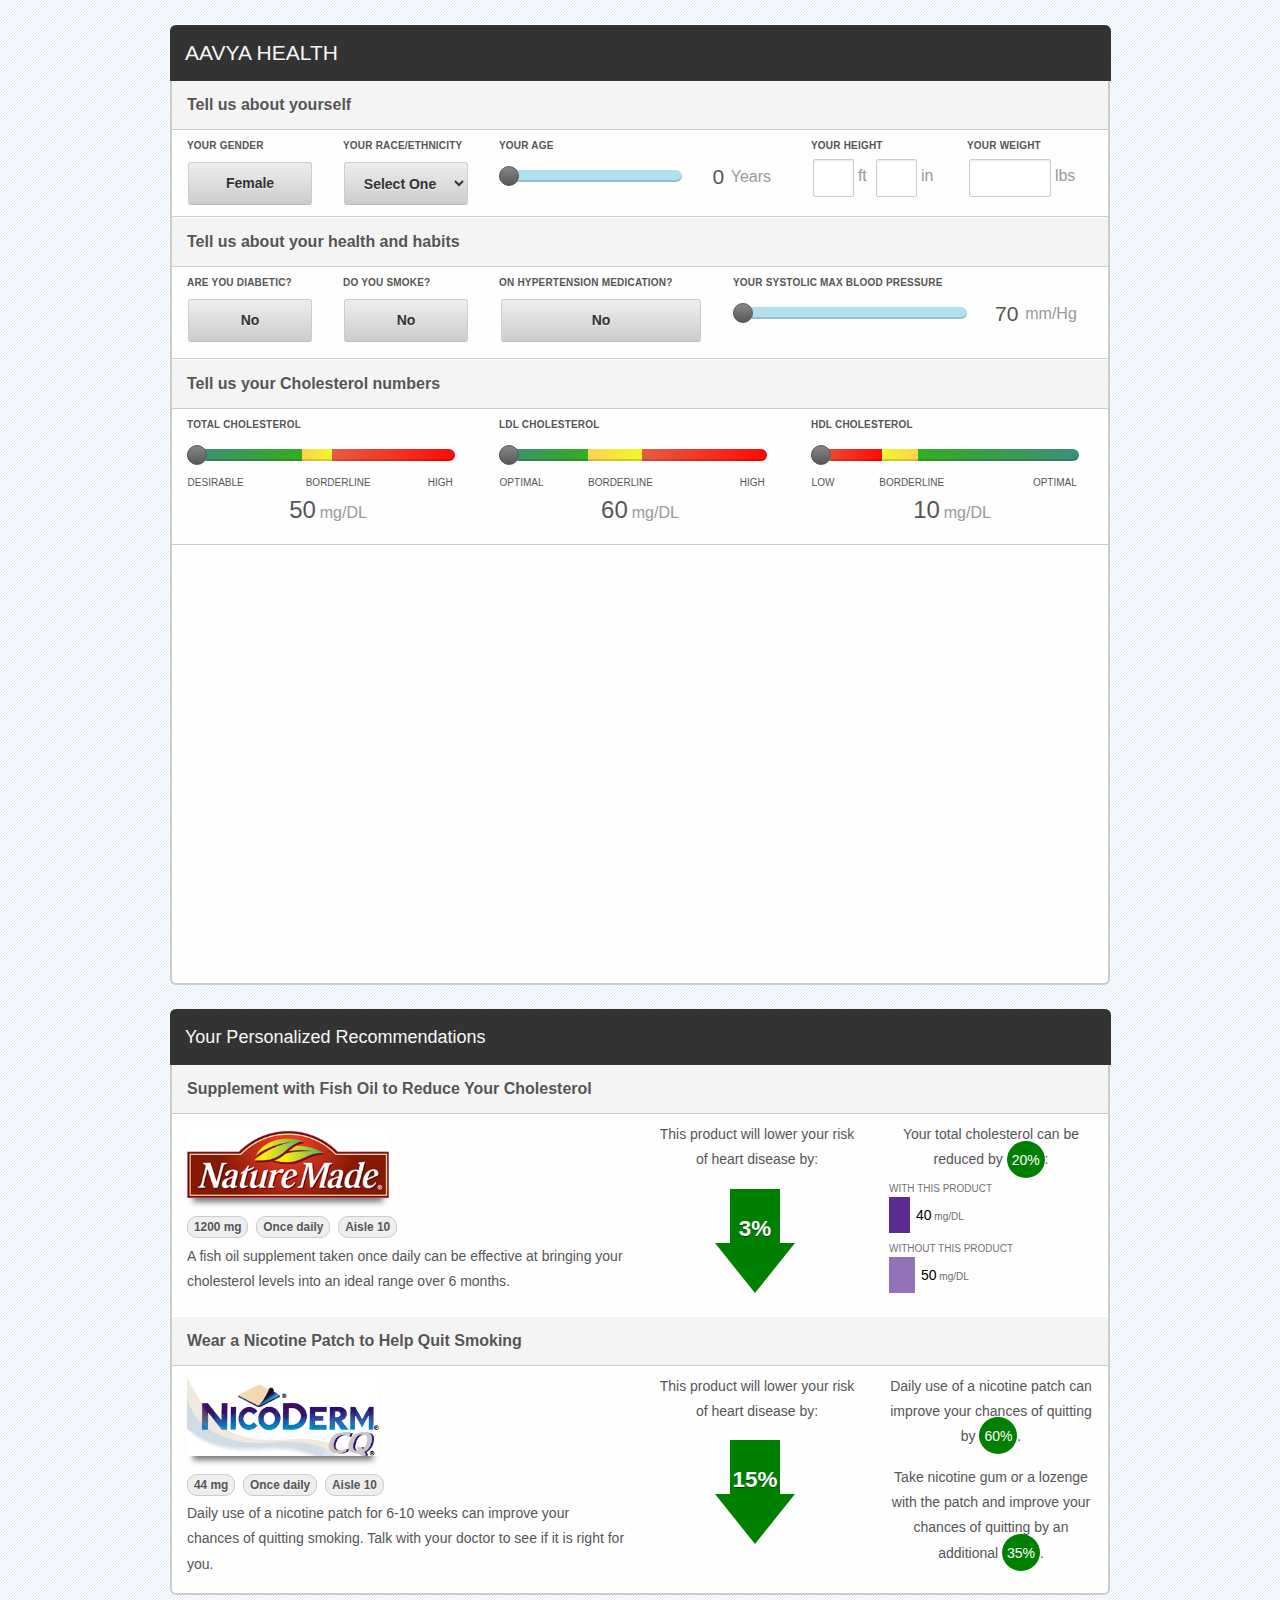
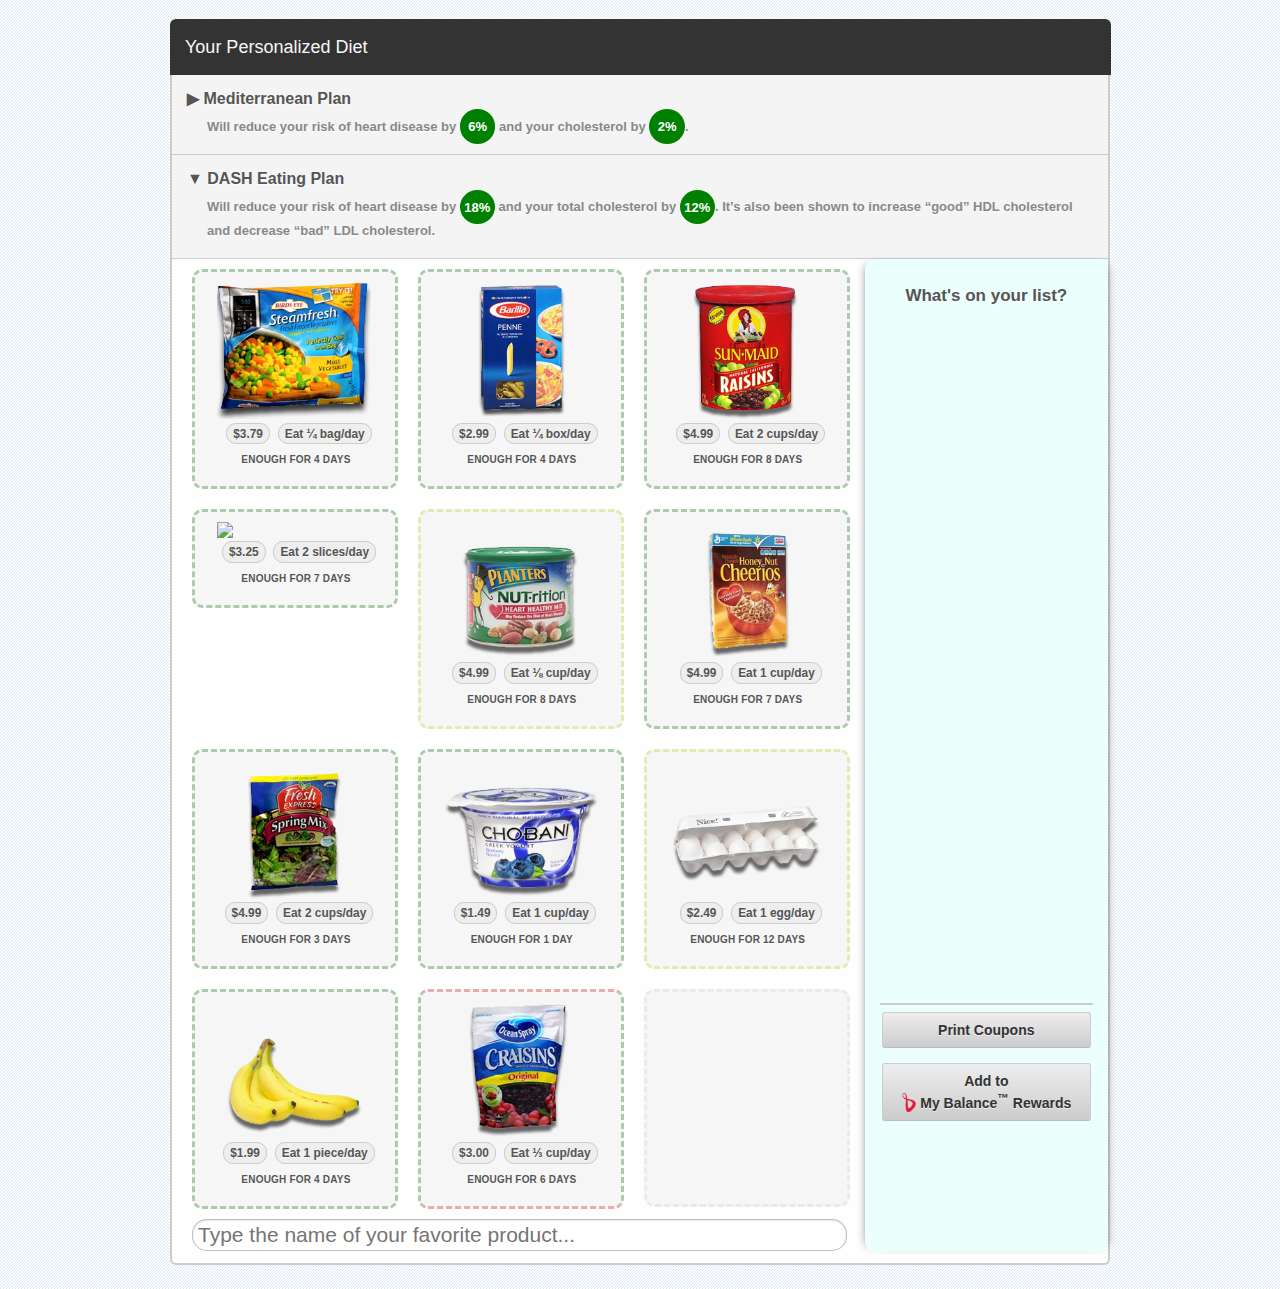
==== commit d1202036: "Colorized product borders" ====
--- a/index-new.html
+++ b/index-new.html
@@ -313,7 +313,7 @@
                 <h3 class="twelve columns"> &#9660; DASH Eating Plan<br/><p class="diet-benefit">Will reduce your risk of heart disease by <span class="risk-circle low">18%</span> and your total cholesterol by <span class="risk-circle low">12%</span>. It’s also been shown to increase “good” HDL cholesterol and decrease “bad” LDL cholesterol.</p></h3>
                 <div class="twelve columns personal-reco">
                     <div class="row">
-                        <div class="columns product-box">
+                        <div class="columns product-box green-product">
                             <img class="food-product" src="img/products/birdseye_frozenVeg.png"/>
                             <div class="center">
                                 <span class="chiclet bold">$3.79</span>
@@ -321,7 +321,7 @@
                             </div>
                             <h6 class="center daily-allow">Enough for 4 days</h6>
                         </div>
-                        <div class="columns product-box">
+                        <div class="columns product-box green-product">
                             <img class="food-product" src="img/products/barilla_pennePasta.png"/>
                             <div class="center">
                                 <span class="chiclet bold">$2.99</span>
@@ -329,7 +329,7 @@
                             </div>
                             <h6 class="center daily-allow">Enough for 4 days</h6>
                         </div>
-                        <div class="columns product-box">
+                        <div class="columns product-box green-product">
                             <img class="food-product" src="img/products/sunmaid_raisins.png"/>
                             <div class="center">
                                 <span class="chiclet bold">$4.99</span>
@@ -359,7 +359,7 @@
                         </div>
                     </div>
                     <div class="row">
-                        <div class="columns product-box">
+                        <div class="columns product-box green-product">
                             <img class="food-product" src="img/products/saralee_wholeWheat.png"/>
                             <div class="center">
                                 <span class="chiclet bold">$3.25</span>
@@ -367,7 +367,7 @@
                             </div>
                             <h6 class="center daily-allow">Enough for 7 days</h6>
                         </div>
-                        <div class="columns product-box">
+                        <div class="columns product-box yellow-product">
                             <img class="food-product" src="img/products/planters_nutTrition.png"/>
                             <div class="center">
                                 <span class="chiclet bold">$4.99</span>
@@ -375,7 +375,7 @@
                             </div>
                             <h6 class="center daily-allow">Enough for 8 days</h6>
                         </div>
-                        <div class="columns product-box">
+                        <div class="columns product-box green-product">
                             <img class="food-product" src="img/products/honeynutcheerios.png"/>
                             <div class="center">
                                 <span class="chiclet bold">$4.99</span>
@@ -386,7 +386,7 @@
                         <div class="columns"></div>
                     </div>
                     <div class="row">
-                        <div class="columns product-box">
+                        <div class="columns product-box green-product">
                             <img class="food-product" src="img/products/freshExpress_springMix.png"/>
                             <div class="center">
                                 <span class="chiclet bold">$4.99</span>
@@ -394,7 +394,7 @@
                             </div>
                             <h6 class="center daily-allow">Enough for 3 days</h6>
                         </div>
-                        <div class="columns product-box">
+                        <div class="columns product-box green-product">
                             <img class="food-product" src="img/products/chobani_greekYogurt.png"/>
                             <div class="center">
                                 <span class="chiclet bold">$1.49</span>
@@ -402,7 +402,7 @@
                             </div>
                             <h6 class="center daily-allow">Enough for 1 day</h6>
                         </div>
-                        <div class="columns product-box">
+                        <div class="columns product-box yellow-product">
                             <img class="food-product" src="img/products/eggs.png"/>
                             <div class="center">
                                 <span class="chiclet bold">$2.49</span>
@@ -413,7 +413,7 @@
                         <div class="columns"></div>
                     </div>
                     <div class="row">
-                        <div class="columns product-box">
+                        <div class="columns product-box green-product">
                             <img class="food-product" src="img/products/bananas.png"/>
                             <div class="center">
                                 <span class="chiclet bold">$1.99</span>
@@ -421,7 +421,7 @@
                             </div>
                             <h6 class="center daily-allow">Enough for 4 days</h6>
                         </div>
-                        <div class="columns product-box">
+                        <div class="columns product-box greenred-product">
                             <img class="food-product" src="img/products/oceanSpray_craisins.png"/>
                             <div class="center">
                                 <span class="chiclet bold">$3.00</span>
--- a/css/typography.css
+++ b/css/typography.css
@@ -185,18 +185,37 @@
 .diet-benefit{font-size:13px; margin-left:20px; color:#888;margin-bottom:0}
 .food-product{width:154px;}
 .product-left{width:88%;}
-.prod-placeholder{height:218px;}
+.prod-placeholder{
+    height:218px;
+    border: dashed rgba(0,0,0,0.05);
+}
 .product-box{
 float:left;
 background-color: rgba(0, 0, 0, 0.03);
 -webkit-border-radius: 10px;
 -moz-border-radius: 10px;
 border-radius: 10px;
-border: dashed rgba(0,0,0,0.05);
 margin: 10px 0 10px 20px;
 padding: 10px 10px 10px 22px;
 width: 22%
 }
+.green-product{
+border: dashed rgba(0,100,0,0.3);
+}
+.yellow-product{
+border: dashed rgba(200,200,0,0.3);
+}
+.red-product{
+border: dashed rgba(200,0,0,0.3);
+}
+
+.greenred-product{
+    border-right: dashed rgba(0,100,0,0.3);
+    border-left: dashed rgba(0,100,0,0.3);
+    border-top: dashed rgba(200,0,0,0.3);
+    border-bottom: dashed rgba(200,0,0,0.3);
+}
+
 .diet-side{
 width: 26%;
 -webkit-border-radius: 10px 0px 5px 10px;
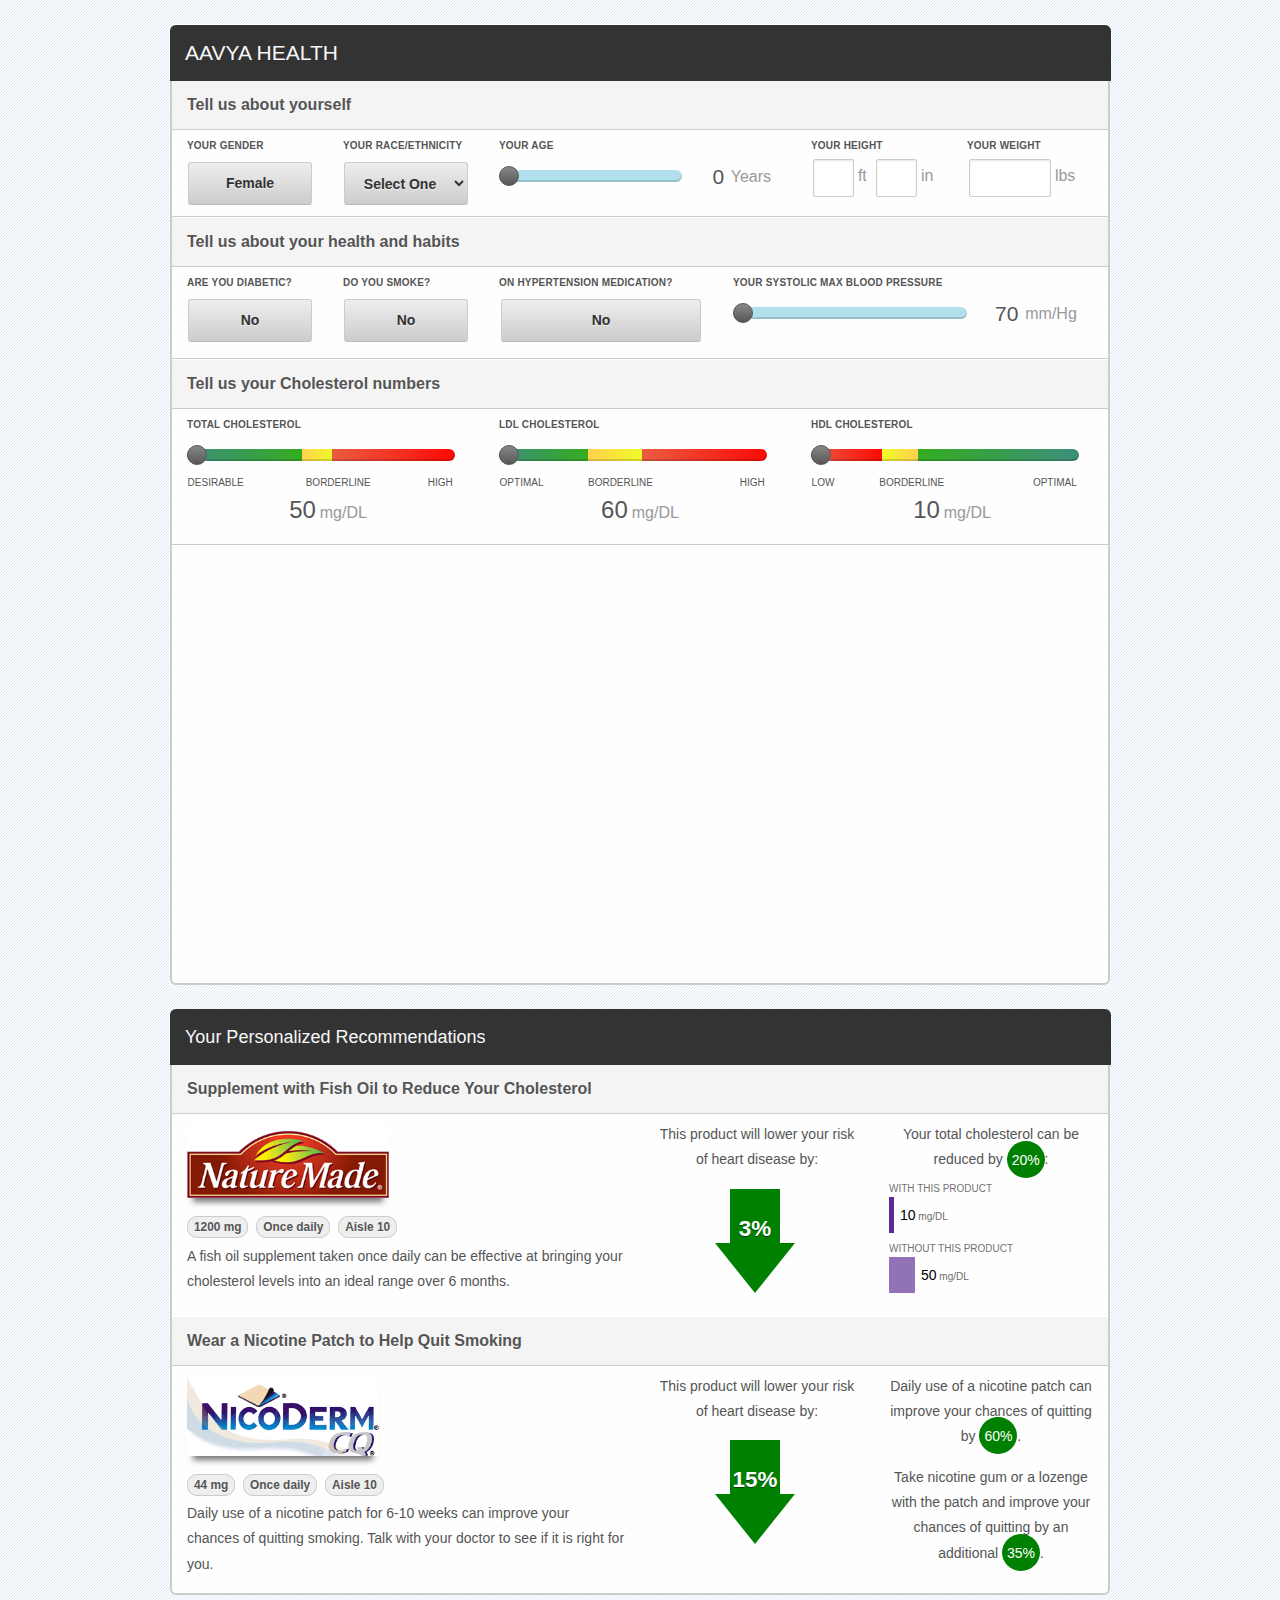
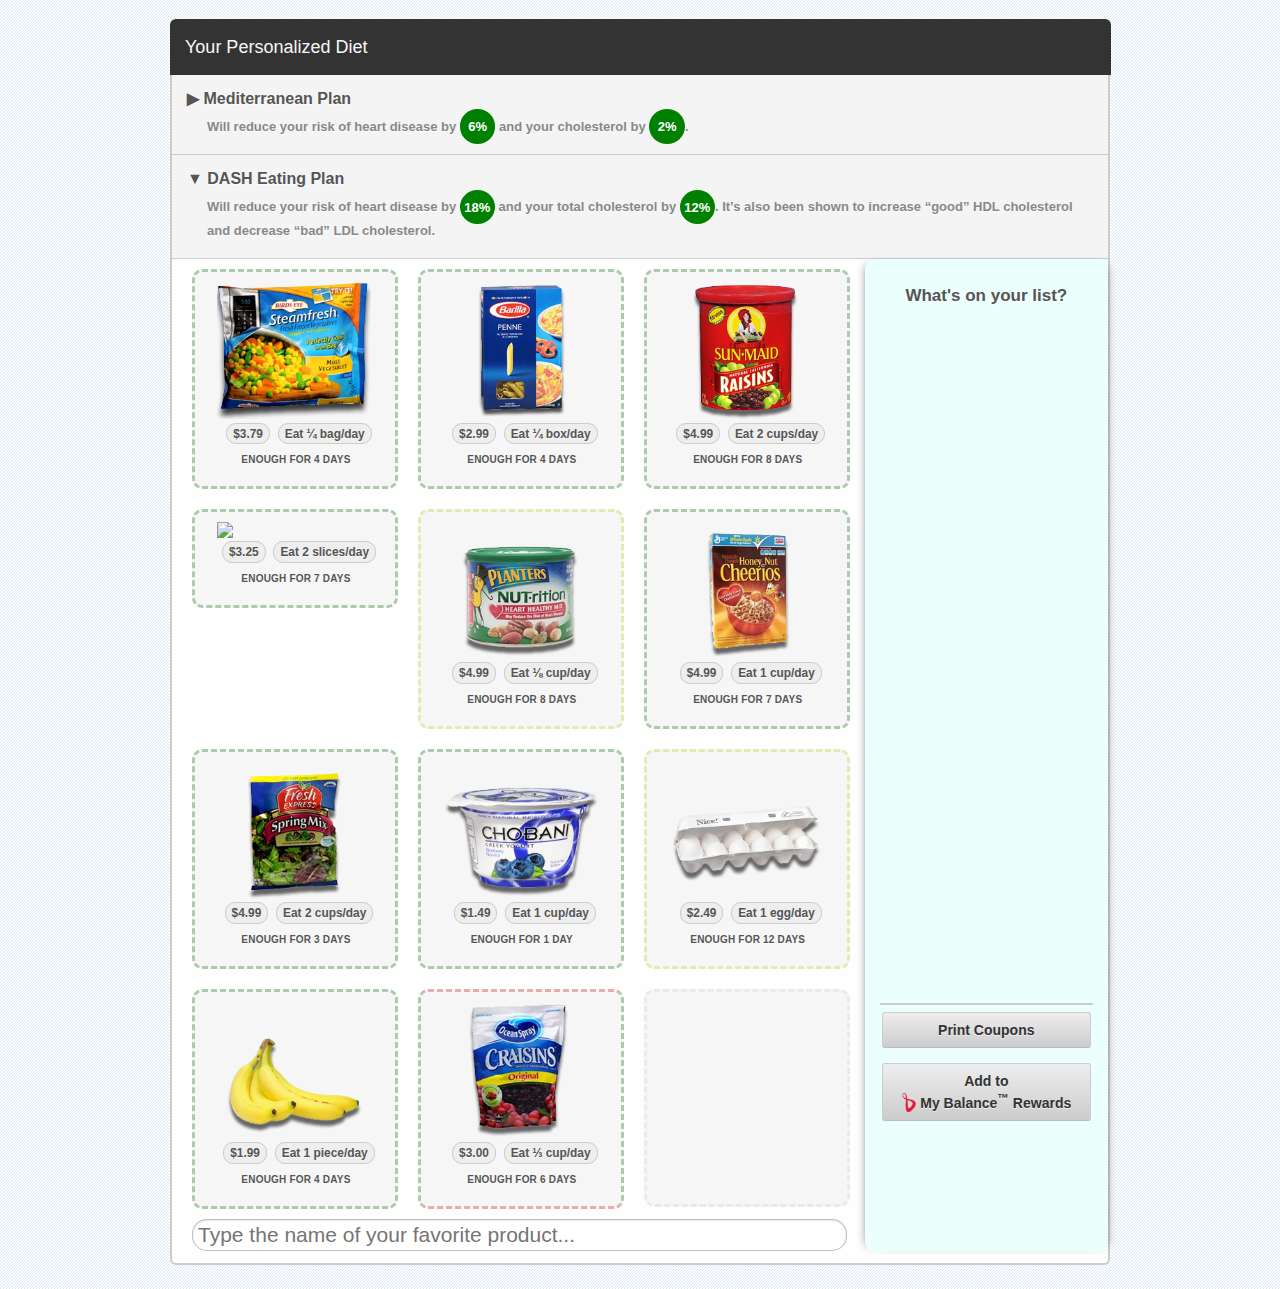
==== commit 64858096: "Changes to risk copy, switched order around" ====
--- a/index-new.html
+++ b/index-new.html
@@ -182,8 +182,8 @@
                                         <span data-var="bprisk">%</span>
                                     </div>
                                 </div>
-                                <p class="tac mtl">If you lower your blood pressure.</p>
-                                <p class="tac">Alcohol increases blood pressure. Limit alcohol intake to one or two drinks per day</p>
+                                <p class="tac mtl">if you lower your blood pressure.</p>
+                                <p class="tac">Blood pressure can be reduced by losing weight and adopting a diet low in sodium</p>
                             </div>
                         </div>
                         <div class="three columns lowrisk">
@@ -194,21 +194,11 @@
                                         <span data-var="chrisk">%</span>
                                     </div>
                                 </div>
-                                <p class="tac mtl">If you lower your cholesterol.</p>
+                                <p class="tac mtl">if you lower your cholesterol.</p>
                                 <p class="tac">High cholesterol can cause plaques to develop in your blood vessels, increasing the risk of a heart attack or stroke. You can control your cholesterol with diet and medications.</p>
                             </div>
                         </div>
-                        <div class="three columns lowrisk">
-                            <div id="t3r" class="habits">
-                                <h6>Your risk would be:</h6>
-                                <div class="round MWScaledown" data-var="t3radius">
-                                    <div id="t3risk" class="MWScaleup" data-var="t3fsize">
-                                        <span data-var="t3risk">%</span>
-                                    </div>
-                                </div>
-                                <p class="tac mtl">Exercising 4 times a week can help you lose weight, which will help reduce your blood pressure.</p>
-                            </div>
-                        </div>
+                        
                         <div class="three columns lowrisk">
                             <div id="nsr" class="habits">
                                 <h6>Your risk would be:</h6>
@@ -217,8 +207,20 @@
                                         <span data-var="nsrisk">%</span>
                                     </div>
                                 </div>
-                                <p class="tac mtl">If you quit smoking.</p>
+                                <p class="tac mtl">if you quit smoking.</p>
                                 <p class="tac">Cigarette smoke contains chemicals that directly damage your blood vessels. This damage places you at a greater risk of heart attack or stroke.</p>
+                            </div>
+                        </div>
+						
+						<div class="three columns lowrisk">
+                            <div id="t3r" class="habits">
+                                <h6>Your risk would be:</h6>
+                                <div class="round MWScaledown" data-var="t3radius">
+                                    <div id="t3risk" class="MWScaleup" data-var="t3fsize">
+                                        <span data-var="t3risk">%</span>
+                                    </div>
+                                </div>
+                                <p class="tac mtl">if you did all three.</p>
                             </div>
                         </div>
                     </div><!-- /.row -->
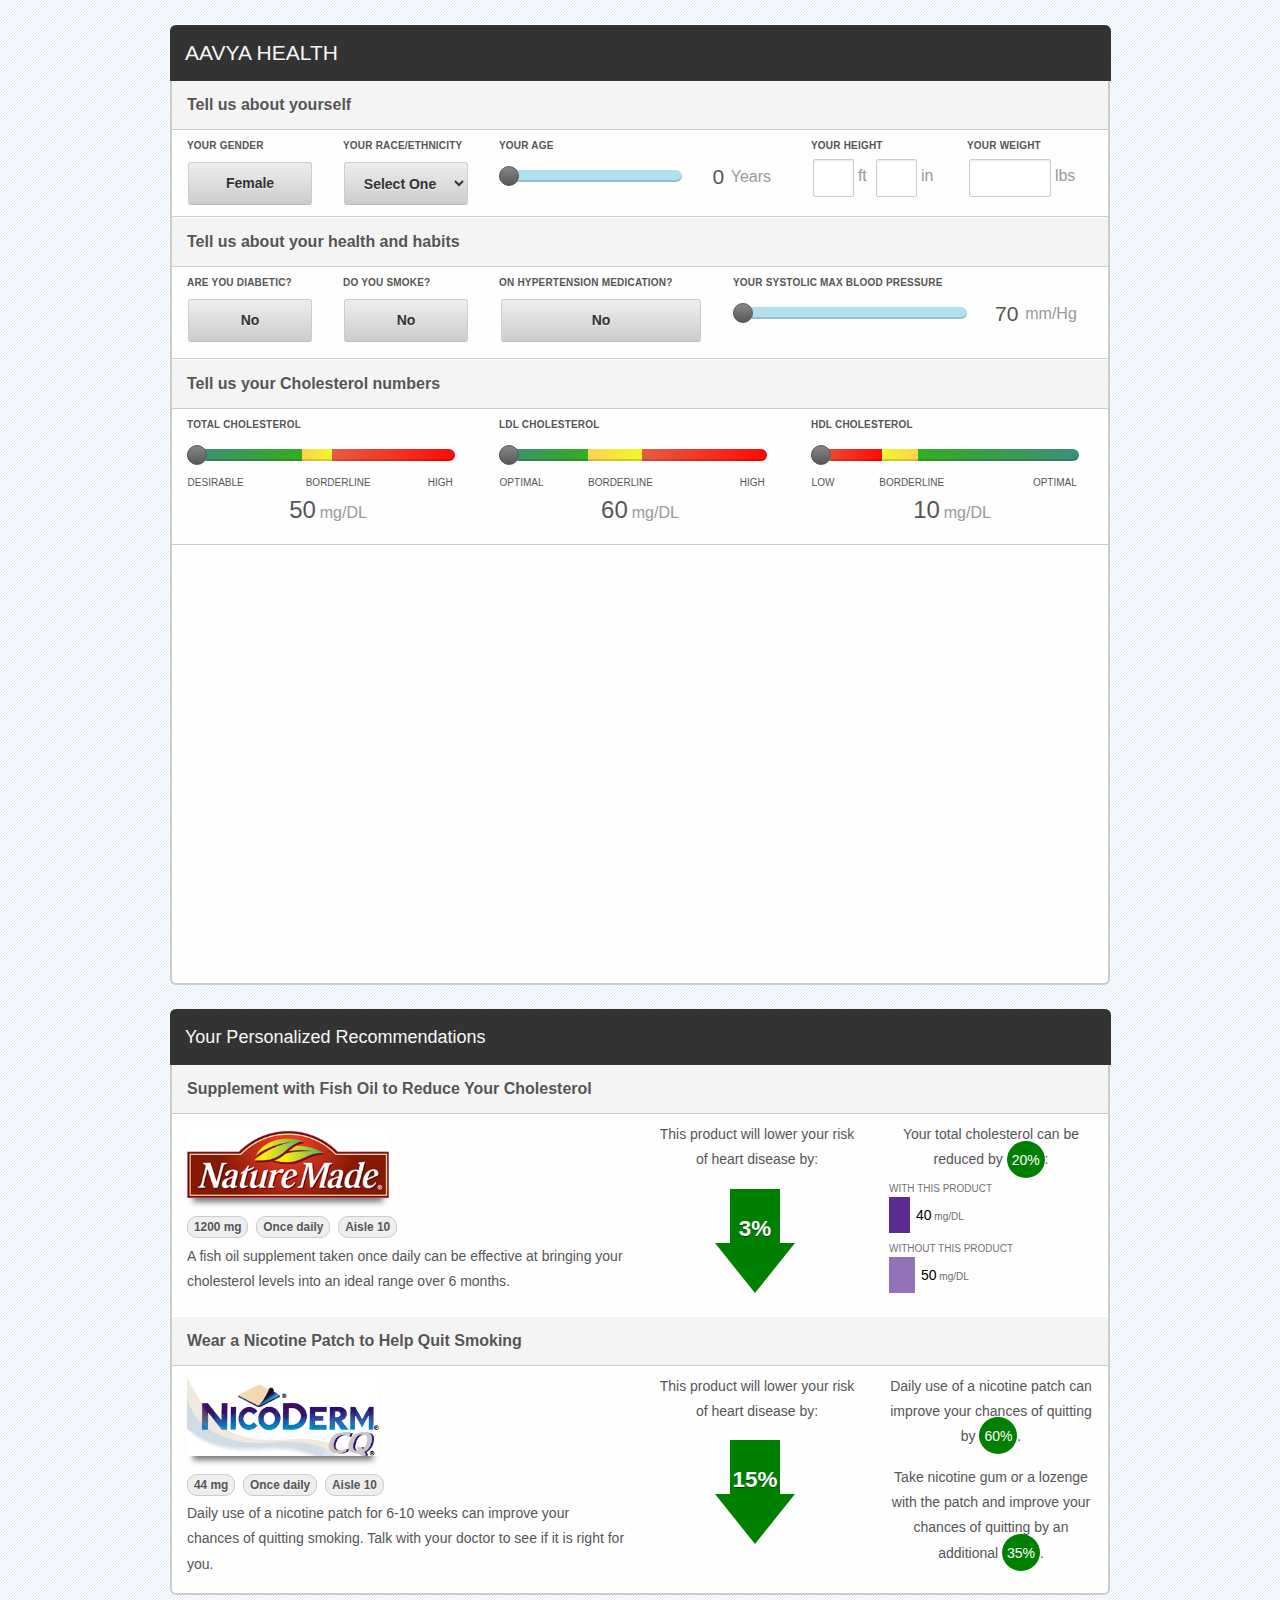
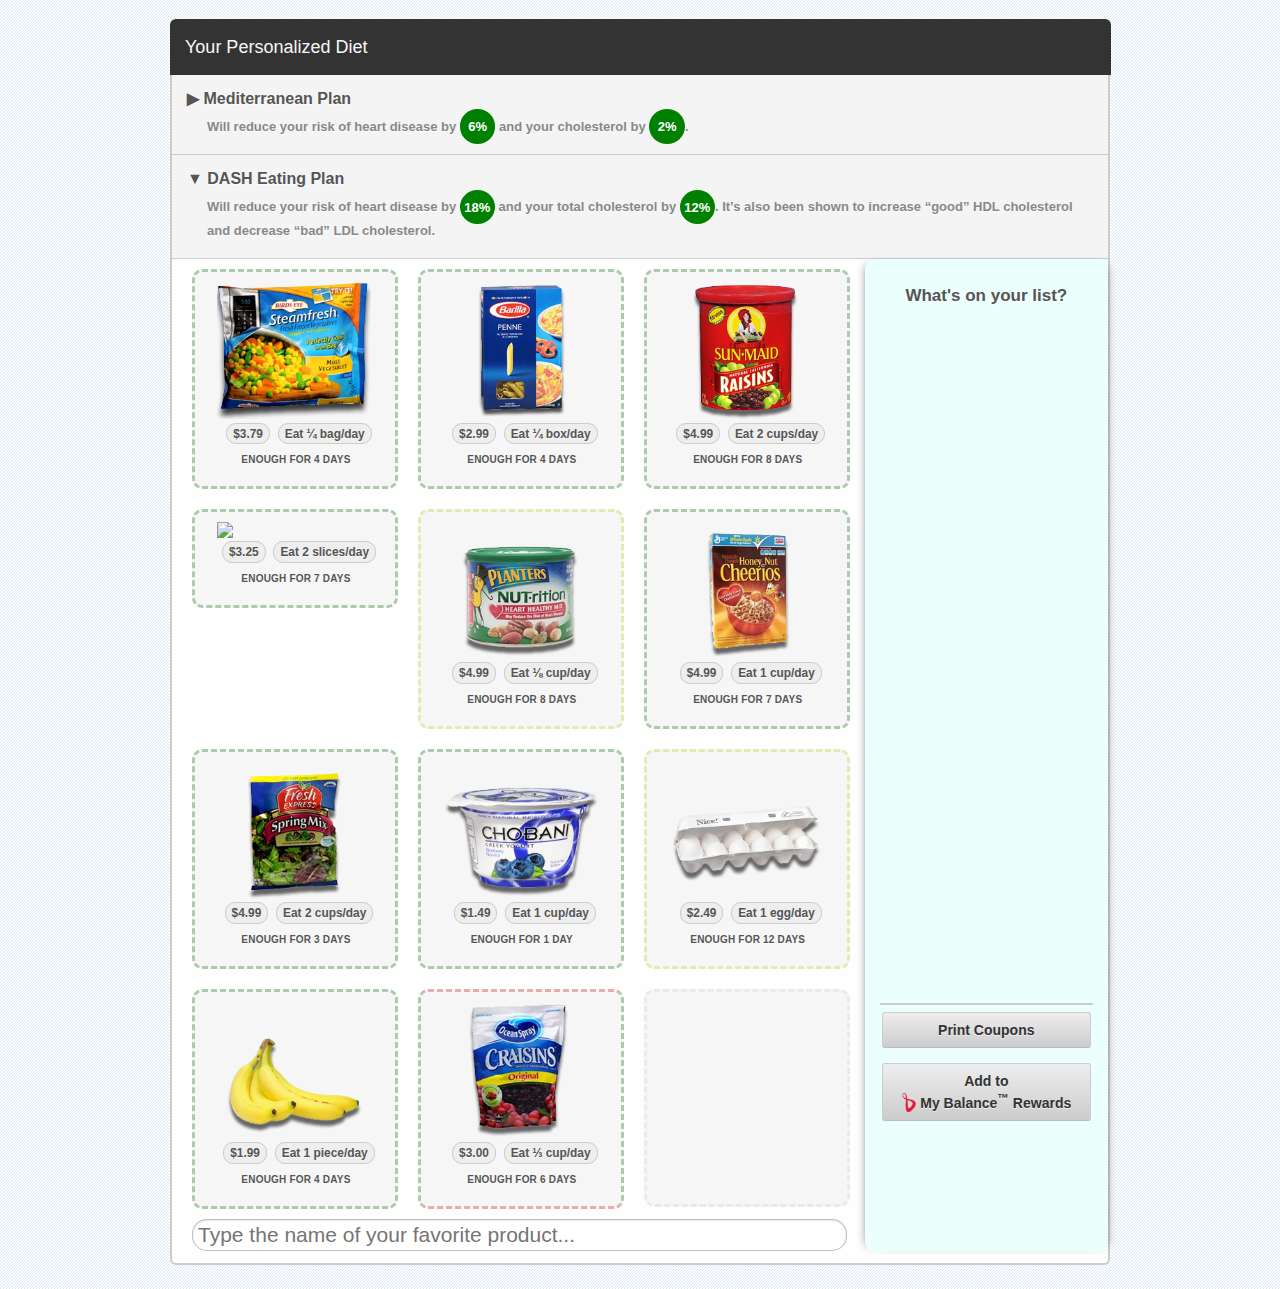
==== commit 23e6a5e9: "Modified risk styling" ====
--- a/index-new.html
+++ b/index-new.html
@@ -182,7 +182,7 @@
                                         <span data-var="bprisk">%</span>
                                     </div>
                                 </div>
-                                <p class="tac mtl">if you lower your blood pressure.</p>
+                                <p class="tac mtl bold">if you lower your blood pressure.</p>
                                 <p class="tac">Blood pressure can be reduced by losing weight and adopting a diet low in sodium</p>
                             </div>
                         </div>
@@ -194,7 +194,7 @@
                                         <span data-var="chrisk">%</span>
                                     </div>
                                 </div>
-                                <p class="tac mtl">if you lower your cholesterol.</p>
+                                <p class="tac mtl bold">if you lower your cholesterol.</p>
                                 <p class="tac">High cholesterol can cause plaques to develop in your blood vessels, increasing the risk of a heart attack or stroke. You can control your cholesterol with diet and medications.</p>
                             </div>
                         </div>
@@ -207,7 +207,7 @@
                                         <span data-var="nsrisk">%</span>
                                     </div>
                                 </div>
-                                <p class="tac mtl">if you quit smoking.</p>
+                                <p class="tac mtl bold">if you quit smoking.</p>
                                 <p class="tac">Cigarette smoke contains chemicals that directly damage your blood vessels. This damage places you at a greater risk of heart attack or stroke.</p>
                             </div>
                         </div>
@@ -220,7 +220,7 @@
                                         <span data-var="t3risk">%</span>
                                     </div>
                                 </div>
-                                <p class="tac mtl">if you did all three.</p>
+                                <p class="tac mtl bold">if you did all three.</p>
                             </div>
                         </div>
                     </div><!-- /.row -->
--- a/css/typography.css
+++ b/css/typography.css
@@ -142,7 +142,7 @@
 .small-text{font-size:14px}
 .bold {font-weight: bold}
 .chiclet {font-size:.85em;border-radius:10px; background-color:#eee; padding:.25em .5em; text-shadow:0 1px 0 rgba(255, 255, 255, 0.5); border:1px solid #ccc; margin-right:4px}
-.tac {text-align: center}
+.tac {text-align: center;}
 
 /*brand recommendation*/
 .brand-info{margin-top:15px}
@@ -407,7 +407,7 @@
     border-radius:3px;
     border:1px solid #dfdfdf;
 }
-.mtl {margin-top:36px; font-weight:bold;}
+.mtl {margin-top:36px;}
 .small, .small * {font-size:12px;}
 .recos .columns {opacity:.85;transition:all .2s ease-in-out;}
 .recos .columns:hover {opacity:1;}
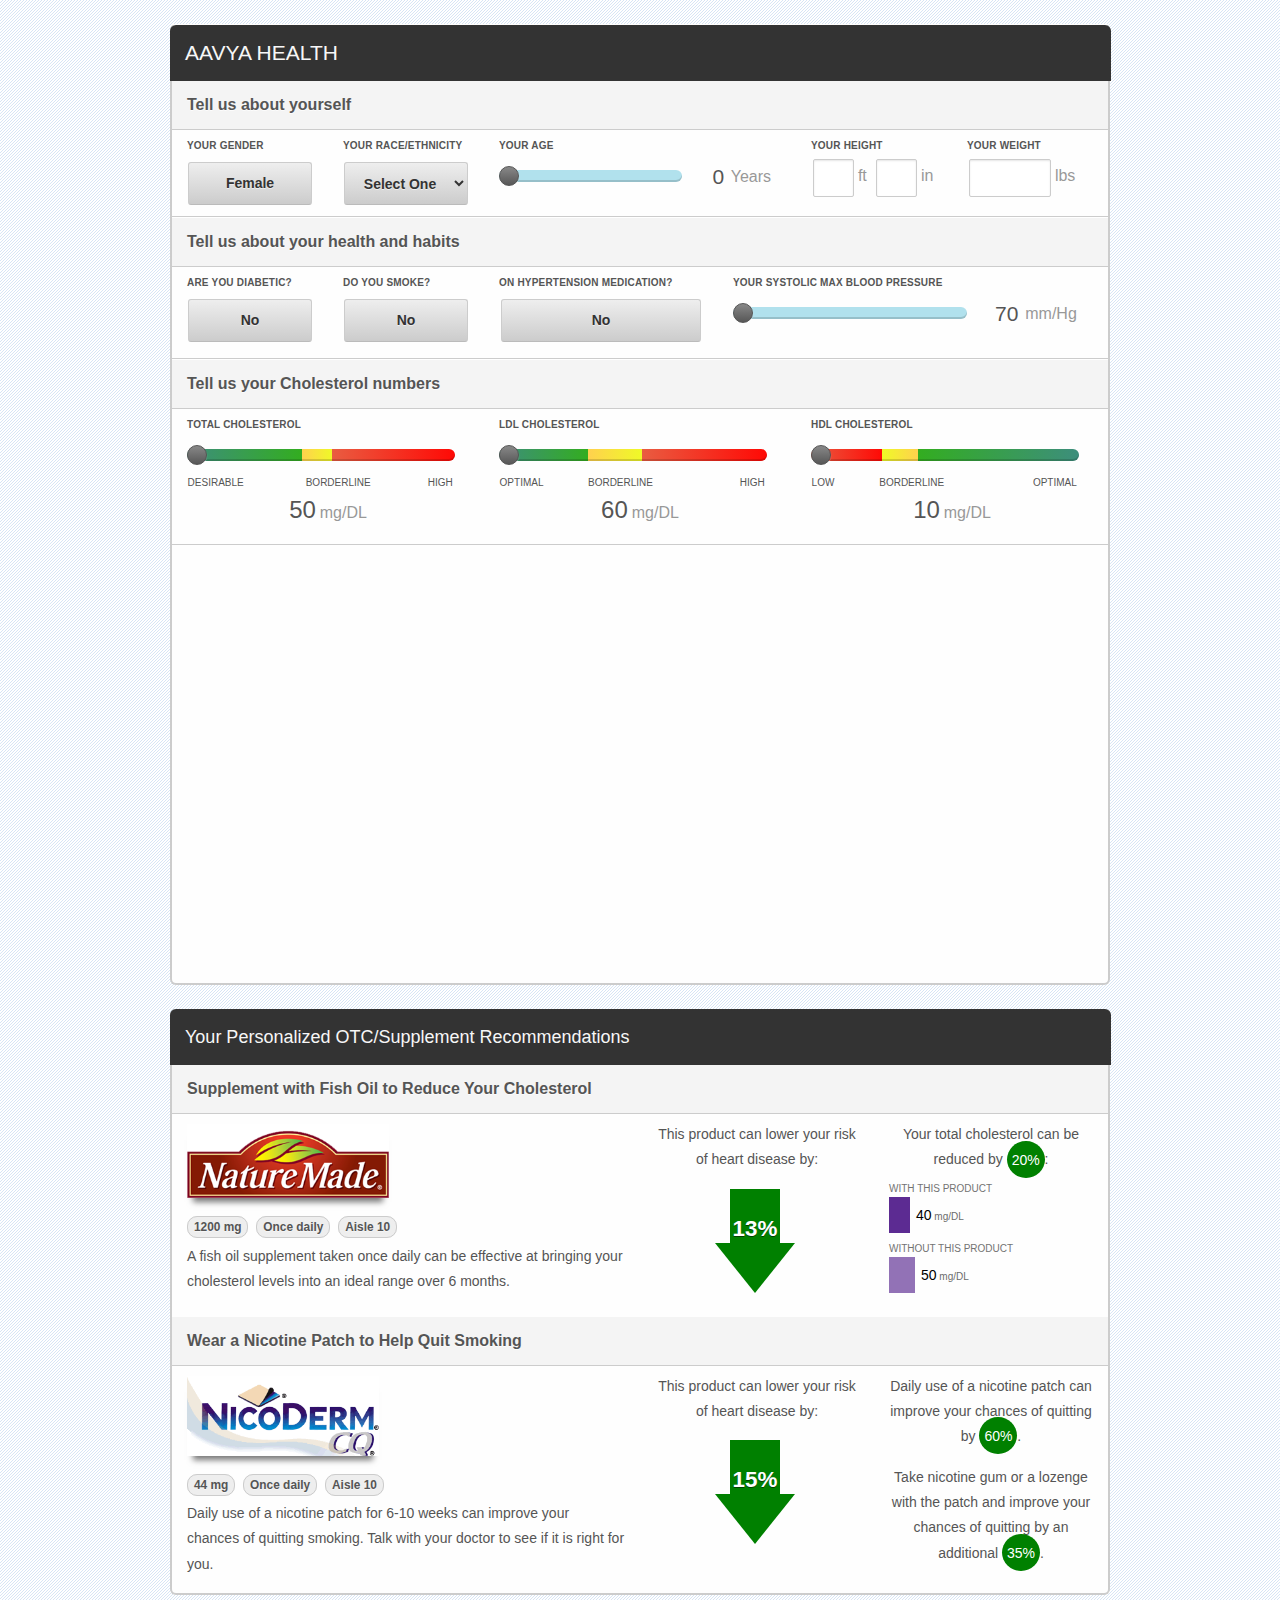
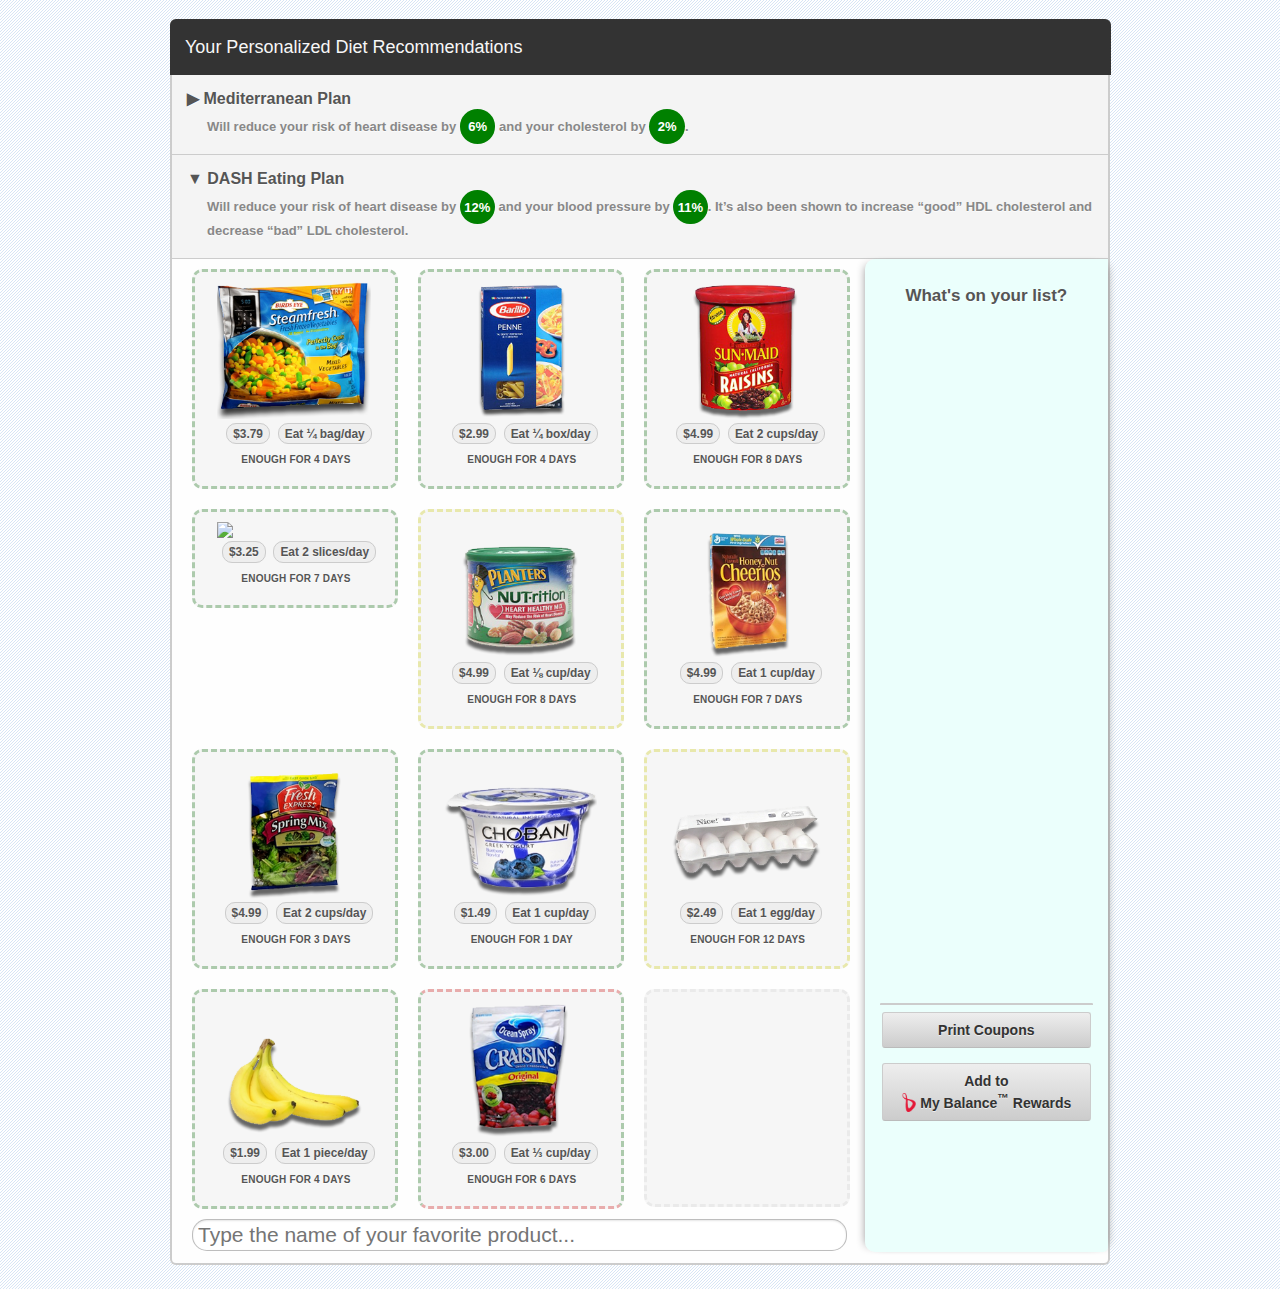
==== commit d337e318: "minor copy changes" ====
--- a/index-new.html
+++ b/index-new.html
@@ -29,13 +29,11 @@
                         <option value="">Select One</option>
                         <option value="caucasian">White/Caucasian</option>
                         <option value="black">Black/African American</option>
-                        <option value="asianindian">Asian Indian</option>
-                        <option value="japanese">Japanese</option>
-                        <option value="chinese">Chinese</option>
-                        <option value="korean">Korean</option>
+                        <option value="asianindian">South Asian</option>
+                        <option value="eastasian">East Asian</option>
                         <option value="amerindian">American Indian or Alaska Native</option>
-                        <option value="nathawaiian">Native Hawaiian</option>
-                        <option value="guamchom">Guamanian or Chamorro</option>
+                        <option value="other">Other</option>
+                      
                     </select>
                 </div>
                 <div class="four columns age">
@@ -176,7 +174,7 @@
                     <div class="row mtl recos">
                         <div class="three columns lowrisk">
                             <div id="bpr" class="habits">
-                                <h6>Your risk would be:</h6>
+                                <h5>Your risk would be:</h5>
                                 <div class="round MWScaledown" data-var="bpradius">
                                     <div id="bprisk" class="MWScaleup" data-var="bpfsize">
                                         <span data-var="bprisk">%</span>
@@ -188,7 +186,7 @@
                         </div>
                         <div class="three columns lowrisk">
                             <div id="chr" class="habits">
-                                <h6>Your risk would be:</h6>
+                                <h5>Your risk would be:</h5>
                                 <div class="round MWScaledown" data-var="chradius">
                                     <div id="chrisk" class="MWScaleup" data-var="chfsize">
                                         <span data-var="chrisk">%</span>
@@ -201,7 +199,7 @@
                         
                         <div class="three columns lowrisk">
                             <div id="nsr" class="habits">
-                                <h6>Your risk would be:</h6>
+                                <h5>Your risk would be:</h5>
                                     <div class="round MWScaledown" data-var="nsradius">
                                     <div id="nsrisk" class="MWScaleup" data-var="nsfsize">
                                         <span data-var="nsrisk">%</span>
@@ -214,7 +212,7 @@
 						
 						<div class="three columns lowrisk">
                             <div id="t3r" class="habits">
-                                <h6>Your risk would be:</h6>
+                                <h5>Your risk would be:</h5>
                                 <div class="round MWScaledown" data-var="t3radius">
                                     <div id="t3risk" class="MWScaleup" data-var="t3fsize">
                                         <span data-var="t3risk">%</span>
@@ -245,7 +243,7 @@
     <div class="row">
         <div class="twelve columns">
             <div class="row">
-                <h2 class="twelve columns" style="width:100.5%">Your Personalized Recommendations</h2>
+                <h2 class="twelve columns" style="width:100.5%">Your Personalized OTC/Supplement Recommendations</h2>
                 <h3 class="twelve columns">Supplement with Fish Oil to Reduce Your Cholesterol</h3>
                 <div class="twelve columns personal-reco">
                     <div class="row">
@@ -261,10 +259,10 @@
                             <p>A fish oil supplement taken once daily can be effective at bringing your cholesterol levels into an ideal range over 6 months.</p>
                         </div>
                         <div class="three columns tac">
-                            <p>This product will lower your risk of heart disease by:</p>
+                            <p>This product can lower your risk of heart disease by:</p>
                             <div class="arrow">
                                 <div class="risk-down"></div>
-                                <div class="risk-arrow-text">3%</div>
+                                <div class="risk-arrow-text">13%</div>
                                 <div class="risk-arrow-down"></div>
                             </div>
                         </div>
@@ -289,7 +287,7 @@
                             <p>Daily use of a nicotine patch for 6-10 weeks can improve your chances of quitting smoking. Talk with your doctor to see if it is right for you.</p>
                         </div>
                         <div class="three columns tac">
-                            <p>This product will lower your risk of heart disease by:</p>
+                            <p>This product can lower your risk of heart disease by:</p>
                             <div class="arrow">
                                 <div class="risk-down"></div>
                                 <div class="risk-arrow-text">15%</div>
@@ -310,12 +308,12 @@
     <div class="row">
         <div class="twelve columns">
             <div class="row">
-                <h2 class="twelve columns" style="width:100.5%">Your Personalized Diet</h2>
+                <h2 class="twelve columns" style="width:100.5%">Your Personalized Diet Recommendations</h2>
                 <h3 class="twelve columns"> &#9654; Mediterranean Plan<br/><p class="diet-benefit">Will reduce your risk of heart disease by <span class="risk-circle-single low">6%</span> and your cholesterol by <span class="risk-circle-single low">2%</span>.</p></h3> 
-                <h3 class="twelve columns"> &#9660; DASH Eating Plan<br/><p class="diet-benefit">Will reduce your risk of heart disease by <span class="risk-circle low">18%</span> and your total cholesterol by <span class="risk-circle low">12%</span>. It’s also been shown to increase “good” HDL cholesterol and decrease “bad” LDL cholesterol.</p></h3>
+                <h3 class="twelve columns"> &#9660; DASH Eating Plan<br/><p class="diet-benefit">Will reduce your risk of heart disease by <span class="risk-circle low">12%</span> and your blood pressure by <span class="risk-circle low">11%</span>. It’s also been shown to increase “good” HDL cholesterol and decrease “bad” LDL cholesterol.</p></h3>
                 <div class="twelve columns personal-reco">
                     <div class="row">
-                        <div class="columns product-box green-product">
+                        <div id="steamfresh" class="columns product-box green-product">
                             <img class="food-product" src="img/products/birdseye_frozenVeg.png"/>
                             <div class="center">
                                 <span class="chiclet bold">$3.79</span>
@@ -323,7 +321,7 @@
                             </div>
                             <h6 class="center daily-allow">Enough for 4 days</h6>
                         </div>
-                        <div class="columns product-box green-product">
+                        <div id="barilla" class="columns product-box green-product">
                             <img class="food-product" src="img/products/barilla_pennePasta.png"/>
                             <div class="center">
                                 <span class="chiclet bold">$2.99</span>
@@ -331,7 +329,7 @@
                             </div>
                             <h6 class="center daily-allow">Enough for 4 days</h6>
                         </div>
-                        <div class="columns product-box green-product">
+                        <div id="sunmaid" class="columns product-box green-product">
                             <img class="food-product" src="img/products/sunmaid_raisins.png"/>
                             <div class="center">
                                 <span class="chiclet bold">$4.99</span>
@@ -361,7 +359,7 @@
                         </div>
                     </div>
                     <div class="row">
-                        <div class="columns product-box green-product">
+                        <div id="saralee" class="columns product-box green-product">
                             <img class="food-product" src="img/products/saralee_wholeWheat.png"/>
                             <div class="center">
                                 <span class="chiclet bold">$3.25</span>
@@ -369,7 +367,7 @@
                             </div>
                             <h6 class="center daily-allow">Enough for 7 days</h6>
                         </div>
-                        <div class="columns product-box yellow-product">
+                        <div id="planters" class="columns product-box yellow-product">
                             <img class="food-product" src="img/products/planters_nutTrition.png"/>
                             <div class="center">
                                 <span class="chiclet bold">$4.99</span>
@@ -377,7 +375,7 @@
                             </div>
                             <h6 class="center daily-allow">Enough for 8 days</h6>
                         </div>
-                        <div class="columns product-box green-product">
+                        <div id="cheerios" class="columns product-box green-product">
                             <img class="food-product" src="img/products/honeynutcheerios.png"/>
                             <div class="center">
                                 <span class="chiclet bold">$4.99</span>
@@ -388,7 +386,7 @@
                         <div class="columns"></div>
                     </div>
                     <div class="row">
-                        <div class="columns product-box green-product">
+                        <div id="freshexpress" class="columns product-box green-product">
                             <img class="food-product" src="img/products/freshExpress_springMix.png"/>
                             <div class="center">
                                 <span class="chiclet bold">$4.99</span>
@@ -396,7 +394,7 @@
                             </div>
                             <h6 class="center daily-allow">Enough for 3 days</h6>
                         </div>
-                        <div class="columns product-box green-product">
+                        <div id="chobani" class="columns product-box green-product">
                             <img class="food-product" src="img/products/chobani_greekYogurt.png"/>
                             <div class="center">
                                 <span class="chiclet bold">$1.49</span>
@@ -404,7 +402,7 @@
                             </div>
                             <h6 class="center daily-allow">Enough for 1 day</h6>
                         </div>
-                        <div class="columns product-box yellow-product">
+                        <div id="eggs" class="columns product-box yellow-product">
                             <img class="food-product" src="img/products/eggs.png"/>
                             <div class="center">
                                 <span class="chiclet bold">$2.49</span>
@@ -415,7 +413,7 @@
                         <div class="columns"></div>
                     </div>
                     <div class="row">
-                        <div class="columns product-box green-product">
+                        <div id="bananas" class="columns product-box green-product">
                             <img class="food-product" src="img/products/bananas.png"/>
                             <div class="center">
                                 <span class="chiclet bold">$1.99</span>
@@ -423,7 +421,7 @@
                             </div>
                             <h6 class="center daily-allow">Enough for 4 days</h6>
                         </div>
-                        <div class="columns product-box greenred-product">
+                        <div id="craisins" class="columns product-box greenred-product">
                             <img class="food-product" src="img/products/oceanSpray_craisins.png"/>
                             <div class="center">
                                 <span class="chiclet bold">$3.00</span>
--- a/css/typography.css
+++ b/css/typography.css
@@ -154,7 +154,7 @@
     }
 
 /*risk modification*/
-div.habits h6 {font-weight:bold; font-size:14px;}
+div.habits h5 {text-align:center;}
 .risk-down {
     position:relative;
     width:0px;
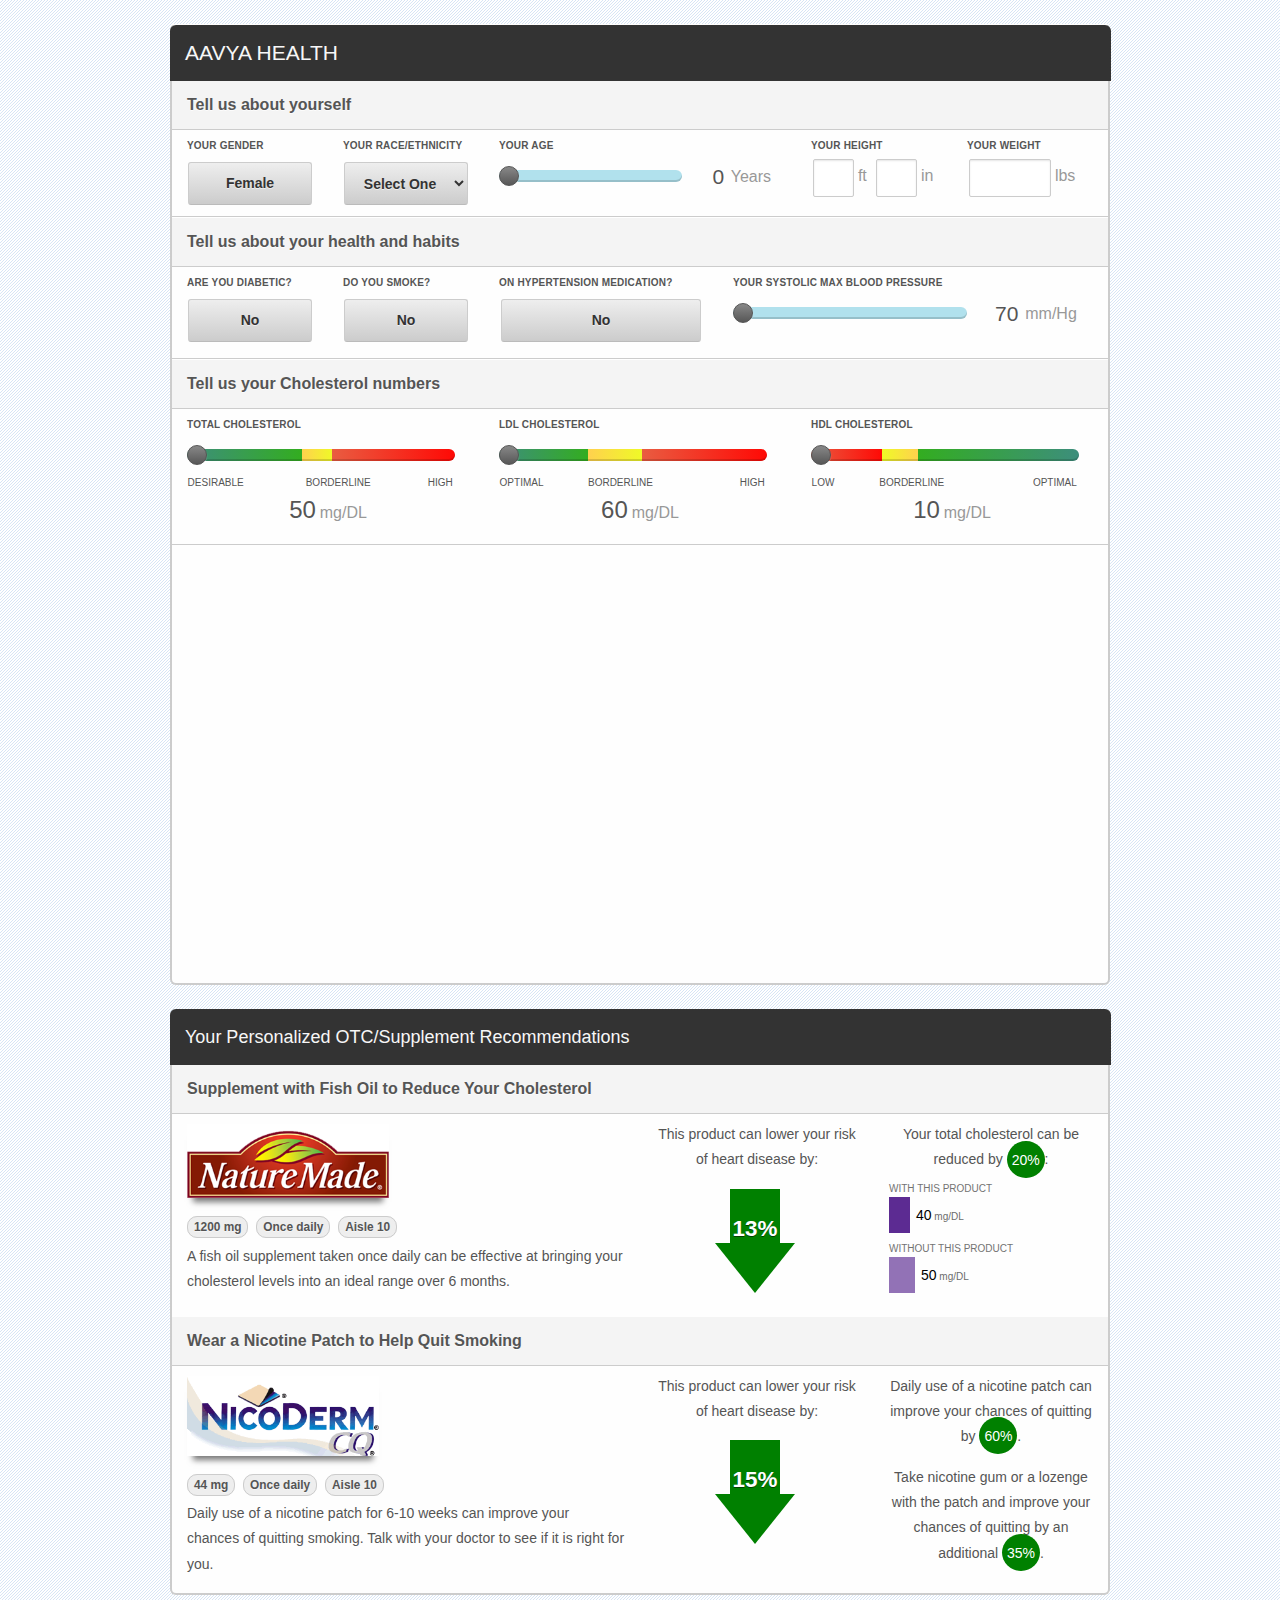
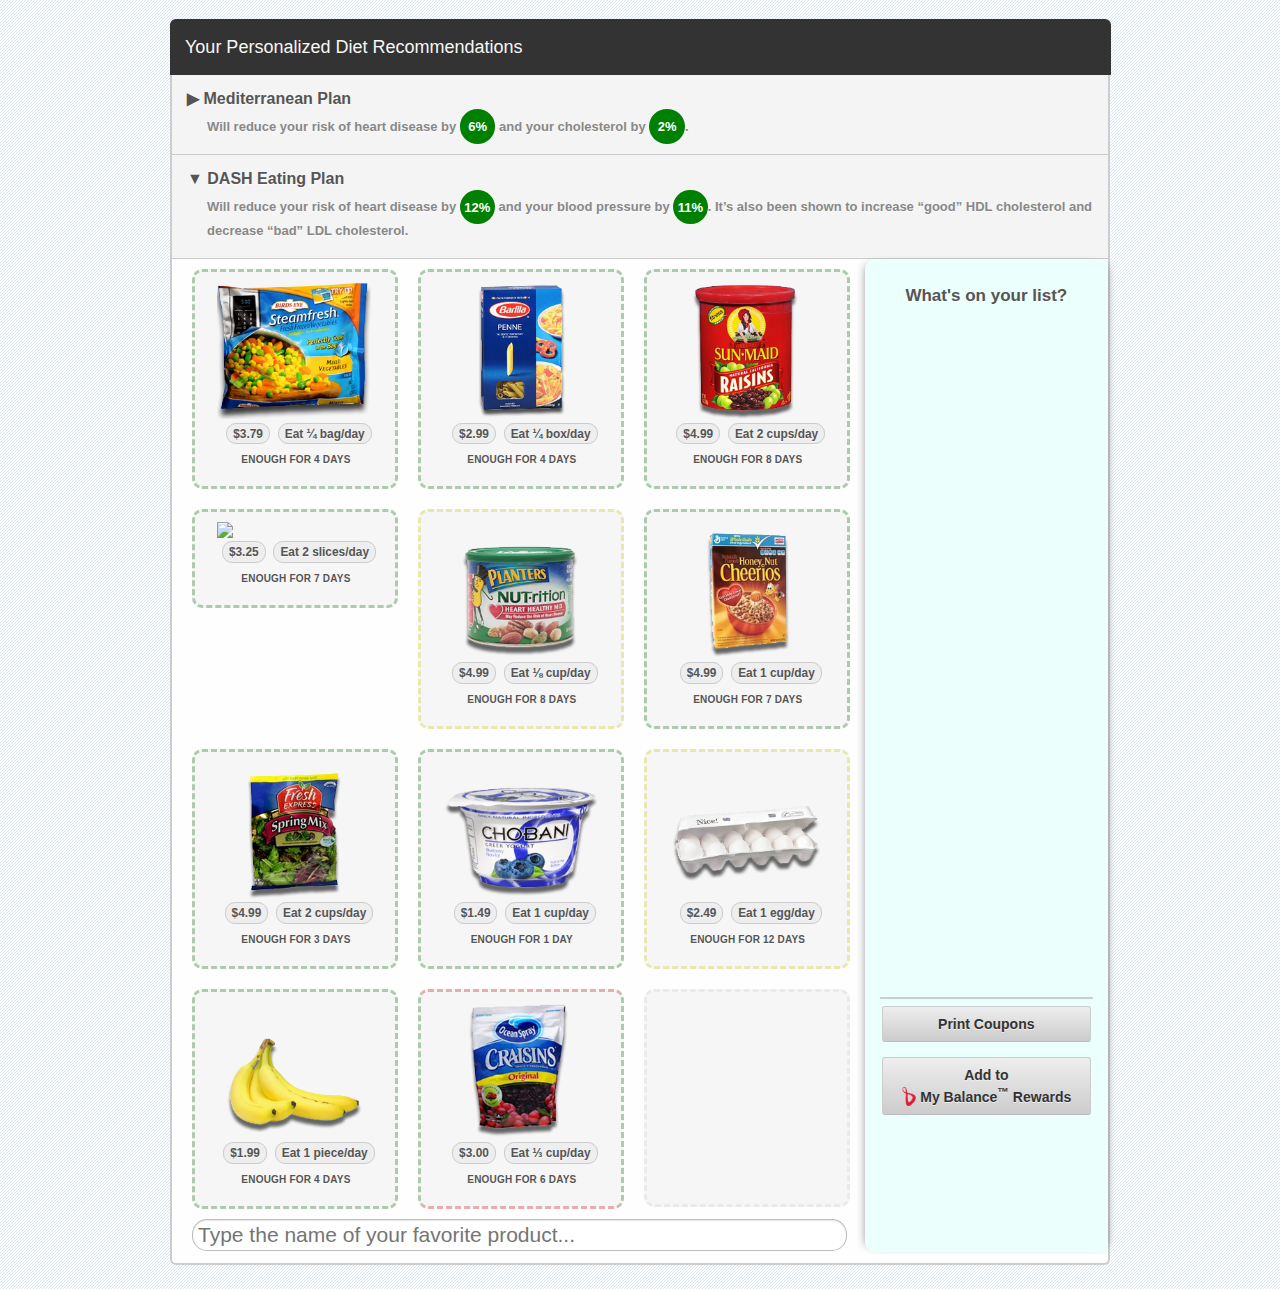
==== commit e09b1b48: "Significant reduction of viz code/integrated sodium chart into rest of charts" ====
--- a/index-new.html
+++ b/index-new.html
@@ -341,8 +341,6 @@
                             <div class="diet-sidebar-section">
                                 <h5 class="center" style="padding-bottom:0">What's on your list?</h5>
                                 <div id="diet-charts">      
-                                </div>
-                                <div id="sodium-chart">
                                 </div>
                             </div>
                             <div class="diet-sidebar-section">
--- a/css/typography.css
+++ b/css/typography.css
@@ -256,10 +256,6 @@
 opacity:0;
 padding: 5px;text-align:center
 }
-#sodium-chart{
-opacity:0;
-text-align:center
-}
 .diet-label{
     font-size:12px;
     font-weight:bold;
@@ -270,12 +266,6 @@
 }
 .serving-label{
     font-size:50px;
-    font-family:"Arial Black";
-    fill:#555;
-    text-shadow:0 2px white;
-}
-.serving-label-sodium{
-    font-size:20px;
     font-family:"Arial Black";
     fill:#555;
     text-shadow:0 2px white;
